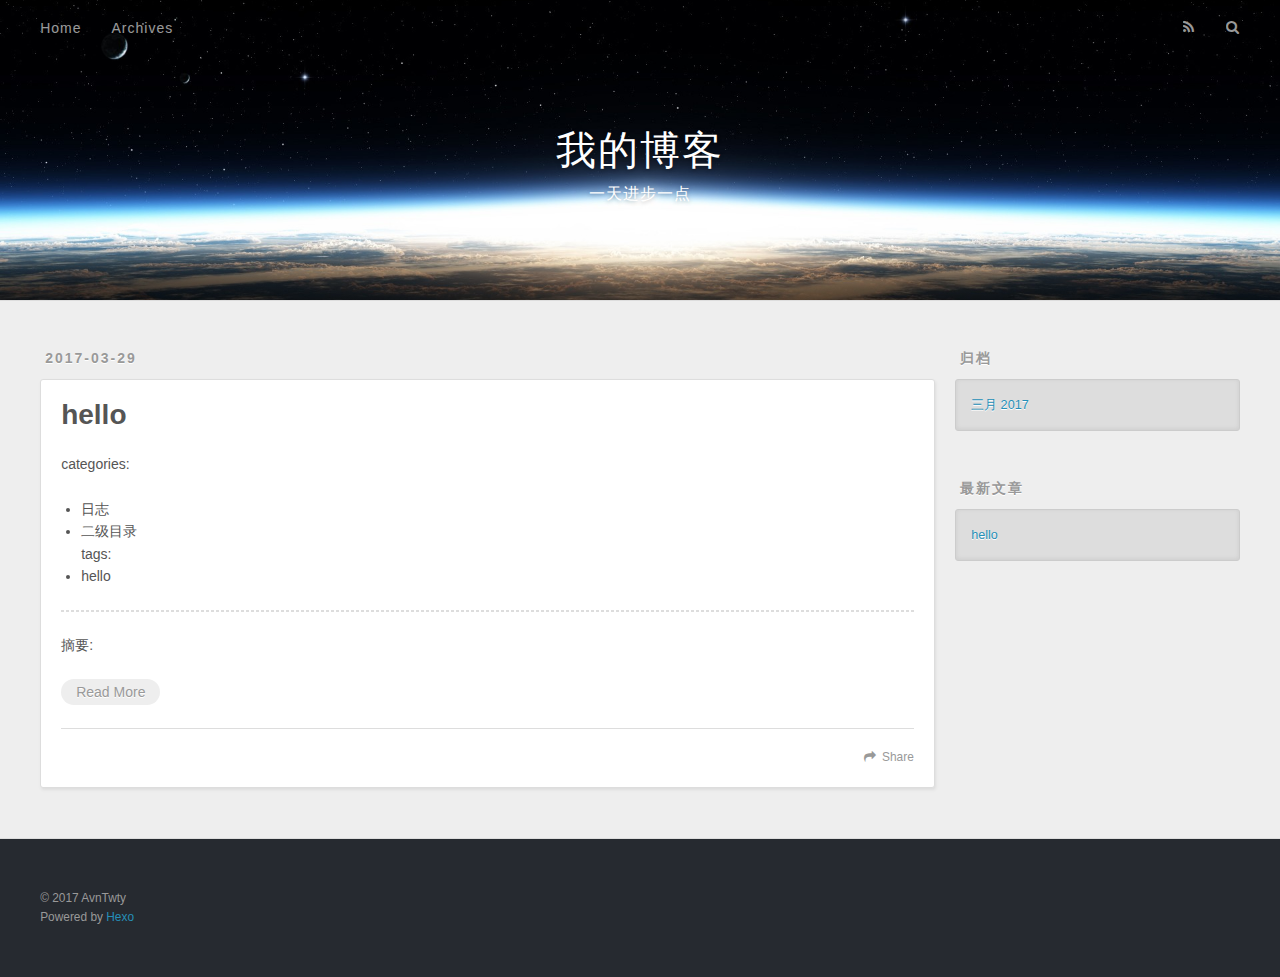
==== index.html @ 722ada54 "Site updated: 2017-03-29 21:44:03" ====
<!DOCTYPE html>
<html>
<head>
  <meta charset="utf-8">
  
  <title>我的博客</title>
  <meta name="viewport" content="width=device-width, initial-scale=1, maximum-scale=1">
  <meta name="description" content="记录生活点滴">
<meta property="og:type" content="website">
<meta property="og:title" content="我的博客">
<meta property="og:url" content="http://AvnTwty.github.io/index.html">
<meta property="og:site_name" content="我的博客">
<meta property="og:description" content="记录生活点滴">
<meta name="twitter:card" content="summary">
<meta name="twitter:title" content="我的博客">
<meta name="twitter:description" content="记录生活点滴">
  
    <link rel="alternate" href="/atom.xml" title="我的博客" type="application/atom+xml">
  
  
    <link rel="icon" href="/favicon.png">
  
  
    <link href="//fonts.googleapis.com/css?family=Source+Code+Pro" rel="stylesheet" type="text/css">
  
  <link rel="stylesheet" href="/css/style.css">
  

</head>

<body>
  <div id="container">
    <div id="wrap">
      <header id="header">
  <div id="banner"></div>
  <div id="header-outer" class="outer">
    <div id="header-title" class="inner">
      <h1 id="logo-wrap">
        <a href="/" id="logo">我的博客</a>
      </h1>
      
        <h2 id="subtitle-wrap">
          <a href="/" id="subtitle">一天进步一点</a>
        </h2>
      
    </div>
    <div id="header-inner" class="inner">
      <nav id="main-nav">
        <a id="main-nav-toggle" class="nav-icon"></a>
        
          <a class="main-nav-link" href="/">Home</a>
        
          <a class="main-nav-link" href="/archives">Archives</a>
        
      </nav>
      <nav id="sub-nav">
        
          <a id="nav-rss-link" class="nav-icon" href="/atom.xml" title="RSS Feed"></a>
        
        <a id="nav-search-btn" class="nav-icon" title="搜索"></a>
      </nav>
      <div id="search-form-wrap">
        <form action="//google.com/search" method="get" accept-charset="UTF-8" class="search-form"><input type="search" name="q" results="0" class="search-form-input" placeholder="Search"><button type="submit" class="search-form-submit">&#xF002;</button><input type="hidden" name="sitesearch" value="http://AvnTwty.github.io"></form>
      </div>
    </div>
  </div>
</header>
      <div class="outer">
        <section id="main">
  
    <article id="post-hello" class="article article-type-post" itemscope itemprop="blogPost">
  <div class="article-meta">
    <a href="/2017/03/29/hello/" class="article-date">
  <time datetime="2017-03-29T13:32:22.000Z" itemprop="datePublished">2017-03-29</time>
</a>
    
  </div>
  <div class="article-inner">
    
    
      <header class="article-header">
        
  
    <h1 itemprop="name">
      <a class="article-title" href="/2017/03/29/hello/">hello</a>
    </h1>
  

      </header>
    
    <div class="article-entry" itemprop="articleBody">
      
        <p>categories:</p>
<ul>
<li>日志</li>
<li>二级目录<br>tags:</li>
<li>hello</li>
</ul>
<hr>
<p>摘要:<br>
        
          <p class="article-more-link">
            <a href="/2017/03/29/hello/#more">Read More</a>
          </p>
        
      
    </div>
    <footer class="article-footer">
      <a data-url="http://AvnTwty.github.io/2017/03/29/hello/" data-id="cj0v0rqaq00016kv6edm32sav" class="article-share-link">Share</a>
      
      
    </footer>
  </div>
  
</article>


  

</section>
        
          <aside id="sidebar">
  
    

  
    

  
    
  
    
  <div class="widget-wrap">
    <h3 class="widget-title">归档</h3>
    <div class="widget">
      <ul class="archive-list"><li class="archive-list-item"><a class="archive-list-link" href="/archives/2017/03/">三月 2017</a></li></ul>
    </div>
  </div>


  
    
  <div class="widget-wrap">
    <h3 class="widget-title">最新文章</h3>
    <div class="widget">
      <ul>
        
          <li>
            <a href="/2017/03/29/hello/">hello</a>
          </li>
        
      </ul>
    </div>
  </div>

  
</aside>
        
      </div>
      <footer id="footer">
  
  <div class="outer">
    <div id="footer-info" class="inner">
      &copy; 2017 AvnTwty<br>
      Powered by <a href="http://hexo.io/" target="_blank">Hexo</a>
    </div>
  </div>
</footer>
    </div>
    <nav id="mobile-nav">
  
    <a href="/" class="mobile-nav-link">Home</a>
  
    <a href="/archives" class="mobile-nav-link">Archives</a>
  
</nav>
    

<script src="//ajax.googleapis.com/ajax/libs/jquery/2.0.3/jquery.min.js"></script>


  <link rel="stylesheet" href="/fancybox/jquery.fancybox.css">
  <script src="/fancybox/jquery.fancybox.pack.js"></script>


<script src="/js/script.js"></script>

  </div>
</body>
</html>
---- css/style.css ----
body {
  width: 100%;
}
body:before,
body:after {
  content: "";
  display: table;
}
body:after {
  clear: both;
}
html,
body,
div,
span,
applet,
object,
iframe,
h1,
h2,
h3,
h4,
h5,
h6,
p,
blockquote,
pre,
a,
abbr,
acronym,
address,
big,
cite,
code,
del,
dfn,
em,
img,
ins,
kbd,
q,
s,
samp,
small,
strike,
strong,
sub,
sup,
tt,
var,
dl,
dt,
dd,
ol,
ul,
li,
fieldset,
form,
label,
legend,
table,
caption,
tbody,
tfoot,
thead,
tr,
th,
td {
  margin: 0;
  padding: 0;
  border: 0;
  outline: 0;
  font-weight: inherit;
  font-style: inherit;
  font-family: inherit;
  font-size: 100%;
  vertical-align: baseline;
}
body {
  line-height: 1;
  color: #000;
  background: #fff;
}
ol,
ul {
  list-style: none;
}
table {
  border-collapse: separate;
  border-spacing: 0;
  vertical-align: middle;
}
caption,
th,
td {
  text-align: left;
  font-weight: normal;
  vertical-align: middle;
}
a img {
  border: none;
}
input,
button {
  margin: 0;
  padding: 0;
}
input::-moz-focus-inner,
button::-moz-focus-inner {
  border: 0;
  padding: 0;
}
@font-face {
  font-family: FontAwesome;
  font-style: normal;
  font-weight: normal;
  src: url("fonts/fontawesome-webfont.eot?v=#4.0.3");
  src: url("fonts/fontawesome-webfont.eot?#iefix&v=#4.0.3") format("embedded-opentype"), url("fonts/fontawesome-webfont.woff?v=#4.0.3") format("woff"), url("fonts/fontawesome-webfont.ttf?v=#4.0.3") format("truetype"), url("fonts/fontawesome-webfont.svg#fontawesomeregular?v=#4.0.3") format("svg");
}
html,
body,
#container {
  height: 100%;
}
body {
  background: #eee;
  font: 14px "Helvetica Neue", Helvetica, Arial, sans-serif;
  -webkit-text-size-adjust: 100%;
}
.outer {
  max-width: 1220px;
  margin: 0 auto;
  padding: 0 20px;
}
.outer:before,
.outer:after {
  content: "";
  display: table;
}
.outer:after {
  clear: both;
}
.inner {
  display: inline;
  float: left;
  width: 98.33333333333333%;
  margin: 0 0.833333333333333%;
}
.left,
.alignleft {
  float: left;
}
.right,
.alignright {
  float: right;
}
.clear {
  clear: both;
}
#container {
  position: relative;
}
.mobile-nav-on {
  overflow: hidden;
}
#wrap {
  height: 100%;
  width: 100%;
  position: absolute;
  top: 0;
  left: 0;
  -webkit-transition: 0.2s ease-out;
  -moz-transition: 0.2s ease-out;
  -ms-transition: 0.2s ease-out;
  transition: 0.2s ease-out;
  z-index: 1;
  background: #eee;
}
.mobile-nav-on #wrap {
  left: 280px;
}
@media screen and (min-width: 768px) {
  #main {
    display: inline;
    float: left;
    width: 73.33333333333333%;
    margin: 0 0.833333333333333%;
  }
}
.article-date,
.article-category-link,
.archive-year,
.widget-title {
  text-decoration: none;
  text-transform: uppercase;
  letter-spacing: 2px;
  color: #999;
  margin-bottom: 1em;
  margin-left: 5px;
  line-height: 1em;
  text-shadow: 0 1px #fff;
  font-weight: bold;
}
.article-inner,
.archive-article-inner {
  background: #fff;
  -webkit-box-shadow: 1px 2px 3px #ddd;
  box-shadow: 1px 2px 3px #ddd;
  border: 1px solid #ddd;
  border-radius: 3px;
}
.article-entry h1,
.widget h1 {
  font-size: 2em;
}
.article-entry h2,
.widget h2 {
  font-size: 1.5em;
}
.article-entry h3,
.widget h3 {
  font-size: 1.3em;
}
.article-entry h4,
.widget h4 {
  font-size: 1.2em;
}
.article-entry h5,
.widget h5 {
  font-size: 1em;
}
.article-entry h6,
.widget h6 {
  font-size: 1em;
  color: #999;
}
.article-entry hr,
.widget hr {
  border: 1px dashed #ddd;
}
.article-entry strong,
.widget strong {
  font-weight: bold;
}
.article-entry em,
.widget em,
.article-entry cite,
.widget cite {
  font-style: italic;
}
.article-entry sup,
.widget sup,
.article-entry sub,
.widget sub {
  font-size: 0.75em;
  line-height: 0;
  position: relative;
  vertical-align: baseline;
}
.article-entry sup,
.widget sup {
  top: -0.5em;
}
.article-entry sub,
.widget sub {
  bottom: -0.2em;
}
.article-entry small,
.widget small {
  font-size: 0.85em;
}
.article-entry acronym,
.widget acronym,
.article-entry abbr,
.widget abbr {
  border-bottom: 1px dotted;
}
.article-entry ul,
.widget ul,
.article-entry ol,
.widget ol,
.article-entry dl,
.widget dl {
  margin: 0 20px;
  line-height: 1.6em;
}
.article-entry ul ul,
.widget ul ul,
.article-entry ol ul,
.widget ol ul,
.article-entry ul ol,
.widget ul ol,
.article-entry ol ol,
.widget ol ol {
  margin-top: 0;
  margin-bottom: 0;
}
.article-entry ul,
.widget ul {
  list-style: disc;
}
.article-entry ol,
.widget ol {
  list-style: decimal;
}
.article-entry dt,
.widget dt {
  font-weight: bold;
}
#header {
  height: 300px;
  position: relative;
  border-bottom: 1px solid #ddd;
}
#header:before,
#header:after {
  content: "";
  position: absolute;
  left: 0;
  right: 0;
  height: 40px;
}
#header:before {
  top: 0;
  background: -webkit-linear-gradient(rgba(0,0,0,0.2), transparent);
  background: -moz-linear-gradient(rgba(0,0,0,0.2), transparent);
  background: -ms-linear-gradient(rgba(0,0,0,0.2), transparent);
  background: linear-gradient(rgba(0,0,0,0.2), transparent);
}
#header:after {
  bottom: 0;
  background: -webkit-linear-gradient(transparent, rgba(0,0,0,0.2));
  background: -moz-linear-gradient(transparent, rgba(0,0,0,0.2));
  background: -ms-linear-gradient(transparent, rgba(0,0,0,0.2));
  background: linear-gradient(transparent, rgba(0,0,0,0.2));
}
#header-outer {
  height: 100%;
  position: relative;
}
#header-inner {
  position: relative;
  overflow: hidden;
}
#banner {
  position: absolute;
  top: 0;
  left: 0;
  width: 100%;
  height: 100%;
  background: url("images/banner.jpg") center #000;
  -webkit-background-size: cover;
  -moz-background-size: cover;
  background-size: cover;
  z-index: -1;
}
#header-title {
  text-align: center;
  height: 40px;
  position: absolute;
  top: 50%;
  left: 0;
  margin-top: -20px;
}
#logo,
#subtitle {
  text-decoration: none;
  color: #fff;
  font-weight: 300;
  text-shadow: 0 1px 4px rgba(0,0,0,0.3);
}
#logo {
  font-size: 40px;
  line-height: 40px;
  letter-spacing: 2px;
}
#subtitle {
  font-size: 16px;
  line-height: 16px;
  letter-spacing: 1px;
}
#subtitle-wrap {
  margin-top: 16px;
}
#main-nav {
  float: left;
  margin-left: -15px;
}
.nav-icon,
.main-nav-link {
  float: left;
  color: #fff;
  opacity: 0.6;
  text-decoration: none;
  text-shadow: 0 1px rgba(0,0,0,0.2);
  -webkit-transition: opacity 0.2s;
  -moz-transition: opacity 0.2s;
  -ms-transition: opacity 0.2s;
  transition: opacity 0.2s;
  display: block;
  padding: 20px 15px;
}
.nav-icon:hover,
.main-nav-link:hover {
  opacity: 1;
}
.nav-icon {
  font-family: FontAwesome;
  text-align: center;
  font-size: 14px;
  width: 14px;
  height: 14px;
  padding: 20px 15px;
  position: relative;
  cursor: pointer;
}
.main-nav-link {
  font-weight: 300;
  letter-spacing: 1px;
}
@media screen and (max-width: 479px) {
  .main-nav-link {
    display: none;
  }
}
#main-nav-toggle {
  display: none;
}
#main-nav-toggle:before {
  content: "\f0c9";
}
@media screen and (max-width: 479px) {
  #main-nav-toggle {
    display: block;
  }
}
#sub-nav {
  float: right;
  margin-right: -15px;
}
#nav-rss-link:before {
  content: "\f09e";
}
#nav-search-btn:before {
  content: "\f002";
}
#search-form-wrap {
  position: absolute;
  top: 15px;
  width: 150px;
  height: 30px;
  right: -150px;
  opacity: 0;
  -webkit-transition: 0.2s ease-out;
  -moz-transition: 0.2s ease-out;
  -ms-transition: 0.2s ease-out;
  transition: 0.2s ease-out;
}
#search-form-wrap.on {
  opacity: 1;
  right: 0;
}
@media screen and (max-width: 479px) {
  #search-form-wrap {
    width: 100%;
    right: -100%;
  }
}
.search-form {
  position: absolute;
  top: 0;
  left: 0;
  right: 0;
  background: #fff;
  padding: 5px 15px;
  border-radius: 15px;
  -webkit-box-shadow: 0 0 10px rgba(0,0,0,0.3);
  box-shadow: 0 0 10px rgba(0,0,0,0.3);
}
.search-form-input {
  border: none;
  background: none;
  color: #555;
  width: 100%;
  font: 13px "Helvetica Neue", Helvetica, Arial, sans-serif;
  outline: none;
}
.search-form-input::-webkit-search-results-decoration,
.search-form-input::-webkit-search-cancel-button {
  -webkit-appearance: none;
}
.search-form-submit {
  position: absolute;
  top: 50%;
  right: 10px;
  margin-top: -7px;
  font: 13px FontAwesome;
  border: none;
  background: none;
  color: #bbb;
  cursor: pointer;
}
.search-form-submit:hover,
.search-form-submit:focus {
  color: #777;
}
.article {
  margin: 50px 0;
}
.article-inner {
  overflow: hidden;
}
.article-meta:before,
.article-meta:after {
  content: "";
  display: table;
}
.article-meta:after {
  clear: both;
}
.article-date {
  float: left;
}
.article-category {
  float: left;
  line-height: 1em;
  color: #ccc;
  text-shadow: 0 1px #fff;
  margin-left: 8px;
}
.article-category:before {
  content: "\2022";
}
.article-category-link {
  margin: 0 12px 1em;
}
.article-header {
  padding: 20px 20px 0;
}
.article-title {
  text-decoration: none;
  font-size: 2em;
  font-weight: bold;
  color: #555;
  line-height: 1.1em;
  -webkit-transition: color 0.2s;
  -moz-transition: color 0.2s;
  -ms-transition: color 0.2s;
  transition: color 0.2s;
}
a.article-title:hover {
  color: #258fb8;
}
.article-entry {
  color: #555;
  padding: 0 20px;
}
.article-entry:before,
.article-entry:after {
  content: "";
  display: table;
}
.article-entry:after {
  clear: both;
}
.article-entry p,
.article-entry table {
  line-height: 1.6em;
  margin: 1.6em 0;
}
.article-entry h1,
.article-entry h2,
.article-entry h3,
.article-entry h4,
.article-entry h5,
.article-entry h6 {
  font-weight: bold;
}
.article-entry h1,
.article-entry h2,
.article-entry h3,
.article-entry h4,
.article-entry h5,
.article-entry h6 {
  line-height: 1.1em;
  margin: 1.1em 0;
}
.article-entry a {
  color: #258fb8;
  text-decoration: none;
}
.article-entry a:hover {
  text-decoration: underline;
}
.article-entry ul,
.article-entry ol,
.article-entry dl {
  margin-top: 1.6em;
  margin-bottom: 1.6em;
}
.article-entry img,
.article-entry video {
  max-width: 100%;
  height: auto;
  display: block;
  margin: auto;
}
.article-entry iframe {
  border: none;
}
.article-entry table {
  width: 100%;
  border-collapse: collapse;
  border-spacing: 0;
}
.article-entry th {
  font-weight: bold;
  border-bottom: 3px solid #ddd;
  padding-bottom: 0.5em;
}
.article-entry td {
  border-bottom: 1px solid #ddd;
  padding: 10px 0;
}
.article-entry blockquote {
  font-family: Georgia, "Times New Roman", serif;
  font-size: 1.4em;
  margin: 1.6em 20px;
  text-align: center;
}
.article-entry blockquote footer {
  font-size: 14px;
  margin: 1.6em 0;
  font-family: "Helvetica Neue", Helvetica, Arial, sans-serif;
}
.article-entry blockquote footer cite:before {
  content: "—";
  padding: 0 0.5em;
}
.article-entry .pullquote {
  text-align: left;
  width: 45%;
  margin: 0;
}
.article-entry .pullquote.left {
  margin-left: 0.5em;
  margin-right: 1em;
}
.article-entry .pullquote.right {
  margin-right: 0.5em;
  margin-left: 1em;
}
.article-entry .caption {
  color: #999;
  display: block;
  font-size: 0.9em;
  margin-top: 0.5em;
  position: relative;
  text-align: center;
}
.article-entry .video-container {
  position: relative;
  padding-top: 56.25%;
  height: 0;
  overflow: hidden;
}
.article-entry .video-container iframe,
.article-entry .video-container object,
.article-entry .video-container embed {
  position: absolute;
  top: 0;
  left: 0;
  width: 100%;
  height: 100%;
  margin-top: 0;
}
.article-more-link a {
  display: inline-block;
  line-height: 1em;
  padding: 6px 15px;
  border-radius: 15px;
  background: #eee;
  color: #999;
  text-shadow: 0 1px #fff;
  text-decoration: none;
}
.article-more-link a:hover {
  background: #258fb8;
  color: #fff;
  text-decoration: none;
  text-shadow: 0 1px #1e7293;
}
.article-footer {
  font-size: 0.85em;
  line-height: 1.6em;
  border-top: 1px solid #ddd;
  padding-top: 1.6em;
  margin: 0 20px 20px;
}
.article-footer:before,
.article-footer:after {
  content: "";
  display: table;
}
.article-footer:after {
  clear: both;
}
.article-footer a {
  color: #999;
  text-decoration: none;
}
.article-footer a:hover {
  color: #555;
}
.article-tag-list-item {
  float: left;
  margin-right: 10px;
}
.article-tag-list-link:before {
  content: "#";
}
.article-comment-link {
  float: right;
}
.article-comment-link:before {
  content: "\f075";
  font-family: FontAwesome;
  padding-right: 8px;
}
.article-share-link {
  cursor: pointer;
  float: right;
  margin-left: 20px;
}
.article-share-link:before {
  content: "\f064";
  font-family: FontAwesome;
  padding-right: 6px;
}
#article-nav {
  position: relative;
}
#article-nav:before,
#article-nav:after {
  content: "";
  display: table;
}
#article-nav:after {
  clear: both;
}
@media screen and (min-width: 768px) {
  #article-nav {
    margin: 50px 0;
  }
  #article-nav:before {
    width: 8px;
    height: 8px;
    position: absolute;
    top: 50%;
    left: 50%;
    margin-top: -4px;
    margin-left: -4px;
    content: "";
    border-radius: 50%;
    background: #ddd;
    -webkit-box-shadow: 0 1px 2px #fff;
    box-shadow: 0 1px 2px #fff;
  }
}
.article-nav-link-wrap {
  text-decoration: none;
  text-shadow: 0 1px #fff;
  color: #999;
  -webkit-box-sizing: border-box;
  -moz-box-sizing: border-box;
  box-sizing: border-box;
  margin-top: 50px;
  text-align: center;
  display: block;
}
.article-nav-link-wrap:hover {
  color: #555;
}
@media screen and (min-width: 768px) {
  .article-nav-link-wrap {
    width: 50%;
    margin-top: 0;
  }
}
@media screen and (min-width: 768px) {
  #article-nav-newer {
    float: left;
    text-align: right;
    padding-right: 20px;
  }
}
@media screen and (min-width: 768px) {
  #article-nav-older {
    float: right;
    text-align: left;
    padding-left: 20px;
  }
}
.article-nav-caption {
  text-transform: uppercase;
  letter-spacing: 2px;
  color: #ddd;
  line-height: 1em;
  font-weight: bold;
}
#article-nav-newer .article-nav-caption {
  margin-right: -2px;
}
.article-nav-title {
  font-size: 0.85em;
  line-height: 1.6em;
  margin-top: 0.5em;
}
.article-share-box {
  position: absolute;
  display: none;
  background: #fff;
  -webkit-box-shadow: 1px 2px 10px rgba(0,0,0,0.2);
  box-shadow: 1px 2px 10px rgba(0,0,0,0.2);
  border-radius: 3px;
  margin-left: -145px;
  overflow: hidden;
  z-index: 1;
}
.article-share-box.on {
  display: block;
}
.article-share-input {
  width: 100%;
  background: none;
  -webkit-box-sizing: border-box;
  -moz-box-sizing: border-box;
  box-sizing: border-box;
  font: 14px "Helvetica Neue", Helvetica, Arial, sans-serif;
  padding: 0 15px;
  color: #555;
  outline: none;
  border: 1px solid #ddd;
  border-radius: 3px 3px 0 0;
  height: 36px;
  line-height: 36px;
}
.article-share-links {
  background: #eee;
}
.article-share-links:before,
.article-share-links:after {
  content: "";
  display: table;
}
.article-share-links:after {
  clear: both;
}
.article-share-twitter,
.article-share-facebook,
.article-share-pinterest,
.article-share-google {
  width: 50px;
  height: 36px;
  display: block;
  float: left;
  position: relative;
  color: #999;
  text-shadow: 0 1px #fff;
}
.article-share-twitter:before,
.article-share-facebook:before,
.article-share-pinterest:before,
.article-share-google:before {
  font-size: 20px;
  font-family: FontAwesome;
  width: 20px;
  height: 20px;
  position: absolute;
  top: 50%;
  left: 50%;
  margin-top: -10px;
  margin-left: -10px;
  text-align: center;
}
.article-share-twitter:hover,
.article-share-facebook:hover,
.article-share-pinterest:hover,
.article-share-google:hover {
  color: #fff;
}
.article-share-twitter:before {
  content: "\f099";
}
.article-share-twitter:hover {
  background: #00aced;
  text-shadow: 0 1px #008abe;
}
.article-share-facebook:before {
  content: "\f09a";
}
.article-share-facebook:hover {
  background: #3b5998;
  text-shadow: 0 1px #2f477a;
}
.article-share-pinterest:before {
  content: "\f0d2";
}
.article-share-pinterest:hover {
  background: #cb2027;
  text-shadow: 0 1px #a21a1f;
}
.article-share-google:before {
  content: "\f0d5";
}
.article-share-google:hover {
  background: #dd4b39;
  text-shadow: 0 1px #be3221;
}
.article-gallery {
  background: #000;
  position: relative;
}
.article-gallery-photos {
  position: relative;
  overflow: hidden;
}
.article-gallery-img {
  display: none;
  max-width: 100%;
}
.article-gallery-img:first-child {
  display: block;
}
.article-gallery-img.loaded {
  position: absolute;
  display: block;
}
.article-gallery-img img {
  display: block;
  max-width: 100%;
  margin: 0 auto;
}
#comments {
  background: #fff;
  -webkit-box-shadow: 1px 2px 3px #ddd;
  box-shadow: 1px 2px 3px #ddd;
  padding: 20px;
  border: 1px solid #ddd;
  border-radius: 3px;
  margin: 50px 0;
}
#comments a {
  color: #258fb8;
}
.archives-wrap {
  margin: 50px 0;
}
.archives:before,
.archives:after {
  content: "";
  display: table;
}
.archives:after {
  clear: both;
}
.archive-year-wrap {
  margin-bottom: 1em;
}
.archives {
  -webkit-column-gap: 10px;
  -moz-column-gap: 10px;
  column-gap: 10px;
}
@media screen and (min-width: 480px) and (max-width: 767px) {
  .archives {
    -webkit-column-count: 2;
    -moz-column-count: 2;
    column-count: 2;
  }
}
@media screen and (min-width: 768px) {
  .archives {
    -webkit-column-count: 3;
    -moz-column-count: 3;
    column-count: 3;
  }
}
.archive-article {
  -webkit-column-break-inside: avoid;
  page-break-inside: avoid;
  overflow: hidden;
  break-inside: avoid-column;
}
.archive-article-inner {
  padding: 10px;
  margin-bottom: 15px;
}
.archive-article-title {
  text-decoration: none;
  font-weight: bold;
  color: #555;
  -webkit-transition: color 0.2s;
  -moz-transition: color 0.2s;
  -ms-transition: color 0.2s;
  transition: color 0.2s;
  line-height: 1.6em;
}
.archive-article-title:hover {
  color: #258fb8;
}
.archive-article-footer {
  margin-top: 1em;
}
.archive-article-date {
  color: #999;
  text-decoration: none;
  font-size: 0.85em;
  line-height: 1em;
  margin-bottom: 0.5em;
  display: block;
}
#page-nav {
  margin: 50px auto;
  background: #fff;
  -webkit-box-shadow: 1px 2px 3px #ddd;
  box-shadow: 1px 2px 3px #ddd;
  border: 1px solid #ddd;
  border-radius: 3px;
  text-align: center;
  color: #999;
  overflow: hidden;
}
#page-nav:before,
#page-nav:after {
  content: "";
  display: table;
}
#page-nav:after {
  clear: both;
}
#page-nav a,
#page-nav span {
  padding: 10px 20px;
  line-height: 1;
  height: 2ex;
}
#page-nav a {
  color: #999;
  text-decoration: none;
}
#page-nav a:hover {
  background: #999;
  color: #fff;
}
#page-nav .prev {
  float: left;
}
#page-nav .next {
  float: right;
}
#page-nav .page-number {
  display: inline-block;
}
@media screen and (max-width: 479px) {
  #page-nav .page-number {
    display: none;
  }
}
#page-nav .current {
  color: #555;
  font-weight: bold;
}
#page-nav .space {
  color: #ddd;
}
#footer {
  background: #262a30;
  padding: 50px 0;
  border-top: 1px solid #ddd;
  color: #999;
}
#footer a {
  color: #258fb8;
  text-decoration: none;
}
#footer a:hover {
  text-decoration: underline;
}
#footer-info {
  line-height: 1.6em;
  font-size: 0.85em;
}
.article-entry pre,
.article-entry .highlight {
  background: #2d2d2d;
  margin: 0 -20px;
  padding: 15px 20px;
  border-style: solid;
  border-color: #ddd;
  border-width: 1px 0;
  overflow: auto;
  color: #ccc;
  line-height: 22.400000000000002px;
}
.article-entry .highlight .gutter pre,
.article-entry .gist .gist-file .gist-data .line-numbers {
  color: #666;
  font-size: 0.85em;
}
.article-entry pre,
.article-entry code {
  font-family: "Source Code Pro", Consolas, Monaco, Menlo, Consolas, monospace;
}
.article-entry code {
  background: #eee;
  text-shadow: 0 1px #fff;
  padding: 0 0.3em;
}
.article-entry pre code {
  background: none;
  text-shadow: none;
  padding: 0;
}
.article-entry .highlight pre {
  border: none;
  margin: 0;
  padding: 0;
}
.article-entry .highlight table {
  margin: 0;
  width: auto;
}
.article-entry .highlight td {
  border: none;
  padding: 0;
}
.article-entry .highlight figcaption {
  font-size: 0.85em;
  color: #999;
  line-height: 1em;
  margin-bottom: 1em;
}
.article-entry .highlight figcaption:before,
.article-entry .highlight figcaption:after {
  content: "";
  display: table;
}
.article-entry .highlight figcaption:after {
  clear: both;
}
.article-entry .highlight figcaption a {
  float: right;
}
.article-entry .highlight .gutter pre {
  text-align: right;
  padding-right: 20px;
}
.article-entry .highlight .line {
  height: 22.400000000000002px;
}
.article-entry .highlight .line.marked {
  background: #515151;
}
.article-entry .gist {
  margin: 0 -20px;
  border-style: solid;
  border-color: #ddd;
  border-width: 1px 0;
  background: #2d2d2d;
  padding: 15px 20px 15px 0;
}
.article-entry .gist .gist-file {
  border: none;
  font-family: "Source Code Pro", Consolas, Monaco, Menlo, Consolas, monospace;
  margin: 0;
}
.article-entry .gist .gist-file .gist-data {
  background: none;
  border: none;
}
.article-entry .gist .gist-file .gist-data .line-numbers {
  background: none;
  border: none;
  padding: 0 20px 0 0;
}
.article-entry .gist .gist-file .gist-data .line-data {
  padding: 0 !important;
}
.article-entry .gist .gist-file .highlight {
  margin: 0;
  padding: 0;
  border: none;
}
.article-entry .gist .gist-file .gist-meta {
  background: #2d2d2d;
  color: #999;
  font: 0.85em "Helvetica Neue", Helvetica, Arial, sans-serif;
  text-shadow: 0 0;
  padding: 0;
  margin-top: 1em;
  margin-left: 20px;
}
.article-entry .gist .gist-file .gist-meta a {
  color: #258fb8;
  font-weight: normal;
}
.article-entry .gist .gist-file .gist-meta a:hover {
  text-decoration: underline;
}
pre .comment,
pre .title {
  color: #999;
}
pre .variable,
pre .attribute,
pre .tag,
pre .regexp,
pre .ruby .constant,
pre .xml .tag .title,
pre .xml .pi,
pre .xml .doctype,
pre .html .doctype,
pre .css .id,
pre .css .class,
pre .css .pseudo {
  color: #f2777a;
}
pre .number,
pre .preprocessor,
pre .built_in,
pre .literal,
pre .params,
pre .constant {
  color: #f99157;
}
pre .class,
pre .ruby .class .title,
pre .css .rules .attribute {
  color: #9c9;
}
pre .string,
pre .value,
pre .inheritance,
pre .header,
pre .ruby .symbol,
pre .xml .cdata {
  color: #9c9;
}
pre .css .hexcolor {
  color: #6cc;
}
pre .function,
pre .python .decorator,
pre .python .title,
pre .ruby .function .title,
pre .ruby .title .keyword,
pre .perl .sub,
pre .javascript .title,
pre .coffeescript .title {
  color: #69c;
}
pre .keyword,
pre .javascript .function {
  color: #c9c;
}
@media screen and (max-width: 479px) {
  #mobile-nav {
    position: absolute;
    top: 0;
    left: 0;
    width: 280px;
    height: 100%;
    background: #191919;
    border-right: 1px solid #fff;
  }
}
@media screen and (max-width: 479px) {
  .mobile-nav-link {
    display: block;
    color: #999;
    text-decoration: none;
    padding: 15px 20px;
    font-weight: bold;
  }
  .mobile-nav-link:hover {
    color: #fff;
  }
}
@media screen and (min-width: 768px) {
  #sidebar {
    display: inline;
    float: left;
    width: 23.333333333333332%;
    margin: 0 0.833333333333333%;
  }
}
.widget-wrap {
  margin: 50px 0;
}
.widget {
  color: #777;
  text-shadow: 0 1px #fff;
  background: #ddd;
  -webkit-box-shadow: 0 -1px 4px #ccc inset;
  box-shadow: 0 -1px 4px #ccc inset;
  border: 1px solid #ccc;
  padding: 15px;
  border-radius: 3px;
}
.widget a {
  color: #258fb8;
  text-decoration: none;
}
.widget a:hover {
  text-decoration: underline;
}
.widget ul ul,
.widget ol ul,
.widget dl ul,
.widget ul ol,
.widget ol ol,
.widget dl ol,
.widget ul dl,
.widget ol dl,
.widget dl dl {
  margin-left: 15px;
  list-style: disc;
}
.widget {
  line-height: 1.6em;
  word-wrap: break-word;
  font-size: 0.9em;
}
.widget ul,
.widget ol {
  list-style: none;
  margin: 0;
}
.widget ul ul,
.widget ol ul,
.widget ul ol,
.widget ol ol {
  margin: 0 20px;
}
.widget ul ul,
.widget ol ul {
  list-style: disc;
}
.widget ul ol,
.widget ol ol {
  list-style: decimal;
}
.category-list-count,
.tag-list-count,
.archive-list-count {
  padding-left: 5px;
  color: #999;
  font-size: 0.85em;
}
.category-list-count:before,
.tag-list-count:before,
.archive-list-count:before {
  content: "(";
}
.category-list-count:after,
.tag-list-count:after,
.archive-list-count:after {
  content: ")";
}
.tagcloud a {
  margin-right: 5px;
  display: inline-block;
}
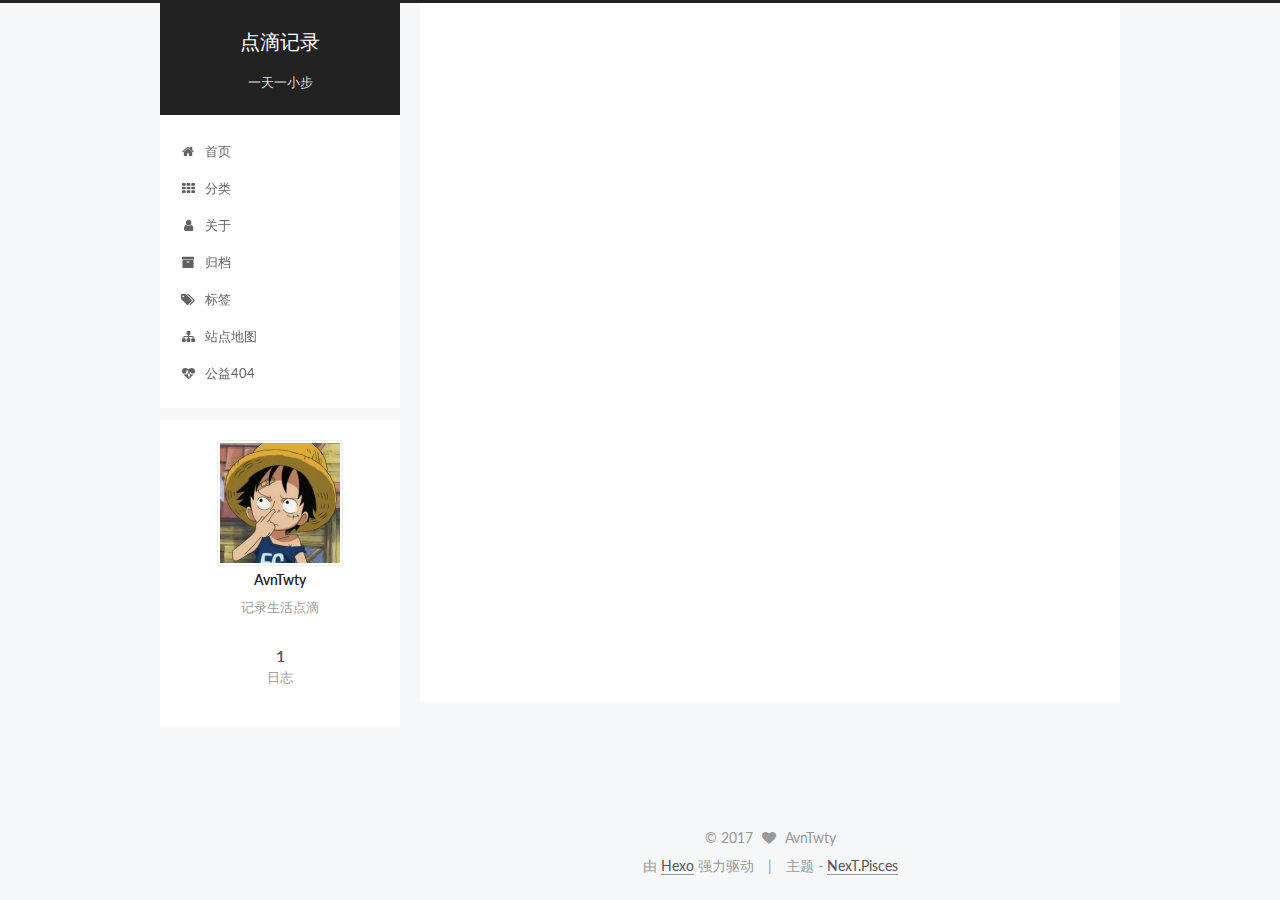
==== commit a91cf1c8: "Site updated: 2017-03-30 01:25:24" ====
--- a/index.html
+++ b/index.html
@@ -1,96 +1,393 @@
-<!DOCTYPE html>
-<html>
+<!doctype html>
+
+
+
+  
+
+
+<html class="theme-next pisces use-motion" lang="zh-Hans">
 <head>
-  <meta charset="utf-8">
-  
-  <title>我的博客</title>
-  <meta name="viewport" content="width=device-width, initial-scale=1, maximum-scale=1">
-  <meta name="description" content="记录生活点滴">
+  <meta charset="UTF-8"/>
+<meta http-equiv="X-UA-Compatible" content="IE=edge" />
+<meta name="viewport" content="width=device-width, initial-scale=1, maximum-scale=1"/>
+
+
+
+<meta http-equiv="Cache-Control" content="no-transform" />
+<meta http-equiv="Cache-Control" content="no-siteapp" />
+
+
+
+
+
+
+
+
+
+
+
+
+
+
+
+  
+  
+  <link href="/lib/fancybox/source/jquery.fancybox.css?v=2.1.5" rel="stylesheet" type="text/css" />
+
+
+
+
+  
+  
+  
+  
+
+  
+    
+    
+  
+
+  
+
+  
+
+  
+
+  
+
+  
+    
+    
+    <link href="//fonts.googleapis.com/css?family=Lato:300,300italic,400,400italic,700,700italic&subset=latin,latin-ext" rel="stylesheet" type="text/css">
+  
+
+
+
+
+
+
+<link href="/lib/font-awesome/css/font-awesome.min.css?v=4.6.2" rel="stylesheet" type="text/css" />
+
+<link href="/css/main.css?v=5.1.0" rel="stylesheet" type="text/css" />
+
+
+  <meta name="keywords" content="Hexo, NexT" />
+
+
+
+
+
+
+
+
+  <link rel="shortcut icon" type="image/x-icon" href="/favicon.ico?v=5.1.0" />
+
+
+
+
+
+
+<meta name="description" content="记录生活点滴">
 <meta property="og:type" content="website">
-<meta property="og:title" content="我的博客">
+<meta property="og:title" content="点滴记录">
 <meta property="og:url" content="http://AvnTwty.github.io/index.html">
-<meta property="og:site_name" content="我的博客">
+<meta property="og:site_name" content="点滴记录">
 <meta property="og:description" content="记录生活点滴">
 <meta name="twitter:card" content="summary">
-<meta name="twitter:title" content="我的博客">
+<meta name="twitter:title" content="点滴记录">
 <meta name="twitter:description" content="记录生活点滴">
-  
-    <link rel="alternate" href="/atom.xml" title="我的博客" type="application/atom+xml">
-  
-  
-    <link rel="icon" href="/favicon.png">
-  
-  
-    <link href="//fonts.googleapis.com/css?family=Source+Code+Pro" rel="stylesheet" type="text/css">
-  
-  <link rel="stylesheet" href="/css/style.css">
-  
-
+
+
+
+<script type="text/javascript" id="hexo.configurations">
+  var NexT = window.NexT || {};
+  var CONFIG = {
+    root: '/',
+    scheme: 'Pisces',
+    sidebar: {"position":"left","display":"post","offset":12,"offset_float":0,"b2t":false,"scrollpercent":false},
+    fancybox: true,
+    motion: true,
+    duoshuo: {
+      userId: '0',
+      author: '博主'
+    },
+    algolia: {
+      applicationID: '',
+      apiKey: '',
+      indexName: '',
+      hits: {"per_page":10},
+      labels: {"input_placeholder":"Search for Posts","hits_empty":"We didn't find any results for the search: ${query}","hits_stats":"${hits} results found in ${time} ms"}
+    }
+  };
+</script>
+
+
+
+  <link rel="canonical" href="http://AvnTwty.github.io/"/>
+
+
+
+
+
+  <title> 点滴记录 </title>
 </head>
 
-<body>
-  <div id="container">
-    <div id="wrap">
-      <header id="header">
-  <div id="banner"></div>
-  <div id="header-outer" class="outer">
-    <div id="header-title" class="inner">
-      <h1 id="logo-wrap">
-        <a href="/" id="logo">我的博客</a>
-      </h1>
-      
-        <h2 id="subtitle-wrap">
-          <a href="/" id="subtitle">一天进步一点</a>
-        </h2>
-      
+<body itemscope itemtype="http://schema.org/WebPage" lang="zh-Hans">
+
+  
+
+
+
+
+
+  <script type="text/javascript">
+    var _hmt = _hmt || [];
+    (function() {
+      var hm = document.createElement("script");
+      hm.src = "https://hm.baidu.com/hm.js?bc84758e1b6b8f673a06cba379d0562b";
+      var s = document.getElementsByTagName("script")[0];
+      s.parentNode.insertBefore(hm, s);
+    })();
+  </script>
+
+
+
+
+
+
+
+
+
+
+  
+  
+    
+  
+
+  <div class="container sidebar-position-left 
+   page-home 
+ ">
+    <div class="headband"></div>
+
+    <header id="header" class="header" itemscope itemtype="http://schema.org/WPHeader">
+      <div class="header-inner"><div class="site-brand-wrapper">
+  <div class="site-meta ">
+    
+
+    <div class="custom-logo-site-title">
+      <a href="/"  class="brand" rel="start">
+        <span class="logo-line-before"><i></i></span>
+        <span class="site-title">点滴记录</span>
+        <span class="logo-line-after"><i></i></span>
+      </a>
     </div>
-    <div id="header-inner" class="inner">
-      <nav id="main-nav">
-        <a id="main-nav-toggle" class="nav-icon"></a>
-        
-          <a class="main-nav-link" href="/">Home</a>
-        
-          <a class="main-nav-link" href="/archives">Archives</a>
-        
-      </nav>
-      <nav id="sub-nav">
-        
-          <a id="nav-rss-link" class="nav-icon" href="/atom.xml" title="RSS Feed"></a>
-        
-        <a id="nav-search-btn" class="nav-icon" title="搜索"></a>
-      </nav>
-      <div id="search-form-wrap">
-        <form action="//google.com/search" method="get" accept-charset="UTF-8" class="search-form"><input type="search" name="q" results="0" class="search-form-input" placeholder="Search"><button type="submit" class="search-form-submit">&#xF002;</button><input type="hidden" name="sitesearch" value="http://AvnTwty.github.io"></form>
-      </div>
-    </div>
+      
+        <p class="site-subtitle">一天一小步</p>
+      
   </div>
-</header>
-      <div class="outer">
-        <section id="main">
-  
-    <article id="post-hello" class="article article-type-post" itemscope itemprop="blogPost">
-  <div class="article-meta">
-    <a href="/2017/03/29/hello/" class="article-date">
-  <time datetime="2017-03-29T13:32:22.000Z" itemprop="datePublished">2017-03-29</time>
-</a>
-    
+
+  <div class="site-nav-toggle">
+    <button>
+      <span class="btn-bar"></span>
+      <span class="btn-bar"></span>
+      <span class="btn-bar"></span>
+    </button>
   </div>
-  <div class="article-inner">
-    
-    
-      <header class="article-header">
-        
-  
-    <h1 itemprop="name">
-      <a class="article-title" href="/2017/03/29/hello/">hello</a>
-    </h1>
-  
-
+</div>
+
+<nav class="site-nav">
+  
+
+  
+    <ul id="menu" class="menu">
+      
+        
+        <li class="menu-item menu-item-home">
+          <a href="/" rel="section">
+            
+              <i class="menu-item-icon fa fa-fw fa-home"></i> <br />
+            
+            首页
+          </a>
+        </li>
+      
+        
+        <li class="menu-item menu-item-categories">
+          <a href="/categories" rel="section">
+            
+              <i class="menu-item-icon fa fa-fw fa-th"></i> <br />
+            
+            分类
+          </a>
+        </li>
+      
+        
+        <li class="menu-item menu-item-about">
+          <a href="/about" rel="section">
+            
+              <i class="menu-item-icon fa fa-fw fa-user"></i> <br />
+            
+            关于
+          </a>
+        </li>
+      
+        
+        <li class="menu-item menu-item-archives">
+          <a href="/archives" rel="section">
+            
+              <i class="menu-item-icon fa fa-fw fa-archive"></i> <br />
+            
+            归档
+          </a>
+        </li>
+      
+        
+        <li class="menu-item menu-item-tags">
+          <a href="/tags" rel="section">
+            
+              <i class="menu-item-icon fa fa-fw fa-tags"></i> <br />
+            
+            标签
+          </a>
+        </li>
+      
+        
+        <li class="menu-item menu-item-sitemap">
+          <a href="/sitemap.xml" rel="section">
+            
+              <i class="menu-item-icon fa fa-fw fa-sitemap"></i> <br />
+            
+            站点地图
+          </a>
+        </li>
+      
+        
+        <li class="menu-item menu-item-commonweal">
+          <a href="/404.html" rel="section">
+            
+              <i class="menu-item-icon fa fa-fw fa-heartbeat"></i> <br />
+            
+            公益404
+          </a>
+        </li>
+      
+
+      
+    </ul>
+  
+
+  
+</nav>
+
+
+
+ </div>
+    </header>
+
+    <main id="main" class="main">
+      <div class="main-inner">
+        <div class="content-wrap">
+          <div id="content" class="content">
+            
+  <section id="posts" class="posts-expand">
+    
+      
+
+  
+
+  
+  
+  
+
+  <article class="post post-type-normal " itemscope itemtype="http://schema.org/Article">
+    <link itemprop="mainEntityOfPage" href="http://AvnTwty.github.io/2017/03/29/hello/">
+
+    <span hidden itemprop="author" itemscope itemtype="http://schema.org/Person">
+      <meta itemprop="name" content="AvnTwty">
+      <meta itemprop="description" content="">
+      <meta itemprop="image" content="/images/protrait.png">
+    </span>
+
+    <span hidden itemprop="publisher" itemscope itemtype="http://schema.org/Organization">
+      <meta itemprop="name" content="点滴记录">
+    </span>
+
+    
+      <header class="post-header">
+
+        
+        
+          <h1 class="post-title" itemprop="name headline">
+            
+            
+              
+                
+                <a class="post-title-link" href="/2017/03/29/hello/" itemprop="url">
+                  hello
+                </a>
+              
+            
+          </h1>
+        
+
+        <div class="post-meta">
+          <span class="post-time">
+            
+              <span class="post-meta-item-icon">
+                <i class="fa fa-calendar-o"></i>
+              </span>
+              
+                <span class="post-meta-item-text">发表于</span>
+              
+              <time title="创建于" itemprop="dateCreated datePublished" datetime="2017-03-29T21:32:22+08:00">
+                2017-03-29
+              </time>
+            
+
+            
+
+            
+          </span>
+
+          
+
+          
+            
+          
+
+          
+          
+             <span id="/2017/03/29/hello/" class="leancloud_visitors" data-flag-title="hello">
+               <span class="post-meta-divider">|</span>
+               <span class="post-meta-item-icon">
+                 <i class="fa fa-eye"></i>
+               </span>
+               
+                 <span class="post-meta-item-text">阅读次数 </span>
+               
+                 <span class="leancloud-visitors-count"></span>
+             </span>
+          
+
+          
+
+          
+
+          
+
+        </div>
       </header>
     
-    <div class="article-entry" itemprop="articleBody">
-      
-        <p>categories:</p>
+
+
+    <div class="post-body" itemprop="articleBody">
+
+      
+      
+
+      
+        
+          <p>categories:</p>
 <ul>
 <li>日志</li>
 <li>二级目录<br>tags:</li>
@@ -98,93 +395,394 @@
 </ul>
 <hr>
 <p>摘要:<br>
-        
-          <p class="article-more-link">
-            <a href="/2017/03/29/hello/#more">Read More</a>
-          </p>
+          <!--noindex-->
+          <div class="post-button text-center">
+            <a class="btn" href="/2017/03/29/hello/#more" rel="contents">
+              阅读全文 &raquo;
+            </a>
+          </div>
+          <!--/noindex-->
         
       
     </div>
-    <footer class="article-footer">
-      <a data-url="http://AvnTwty.github.io/2017/03/29/hello/" data-id="cj0v0rqaq00016kv6edm32sav" class="article-share-link">Share</a>
-      
+
+    <div>
+      
+    </div>
+
+    <div>
+      
+    </div>
+
+    <div>
+      
+    </div>
+
+    <footer class="post-footer">
+      
+
+      
+
+      
+
+      
+      
+        <div class="post-eof"></div>
       
     </footer>
-  </div>
-  
-</article>
-
-
-  
-
-</section>
-        
-          <aside id="sidebar">
-  
-    
-
-  
-    
-
-  
-    
-  
-    
-  <div class="widget-wrap">
-    <h3 class="widget-title">归档</h3>
-    <div class="widget">
-      <ul class="archive-list"><li class="archive-list-item"><a class="archive-list-link" href="/archives/2017/03/">三月 2017</a></li></ul>
+  </article>
+
+
+    
+  </section>
+
+  
+
+
+          </div>
+          
+
+
+          
+
+        </div>
+        
+          
+  
+  <div class="sidebar-toggle">
+    <div class="sidebar-toggle-line-wrap">
+      <span class="sidebar-toggle-line sidebar-toggle-line-first"></span>
+      <span class="sidebar-toggle-line sidebar-toggle-line-middle"></span>
+      <span class="sidebar-toggle-line sidebar-toggle-line-last"></span>
     </div>
   </div>
 
-
-  
-    
-  <div class="widget-wrap">
-    <h3 class="widget-title">最新文章</h3>
-    <div class="widget">
-      <ul>
-        
-          <li>
-            <a href="/2017/03/29/hello/">hello</a>
-          </li>
-        
-      </ul>
+  <aside id="sidebar" class="sidebar">
+    <div class="sidebar-inner">
+
+      
+
+      
+
+      <section class="site-overview sidebar-panel sidebar-panel-active">
+        <div class="site-author motion-element" itemprop="author" itemscope itemtype="http://schema.org/Person">
+          <img class="site-author-image" itemprop="image"
+               src="/images/protrait.png"
+               alt="AvnTwty" />
+          <p class="site-author-name" itemprop="name">AvnTwty</p>
+           
+              <p class="site-description motion-element" itemprop="description">记录生活点滴</p>
+          
+        </div>
+        <nav class="site-state motion-element">
+
+          
+            <div class="site-state-item site-state-posts">
+              <a href="/archives">
+                <span class="site-state-item-count">1</span>
+                <span class="site-state-item-name">日志</span>
+              </a>
+            </div>
+          
+
+          
+
+          
+
+        </nav>
+
+        
+
+        <div class="links-of-author motion-element">
+          
+        </div>
+
+        
+        
+
+        
+        
+
+        
+
+
+      </section>
+
+      
+
+      
+
     </div>
+  </aside>
+
+
+        
+      </div>
+    </main>
+
+    <footer id="footer" class="footer">
+      <div class="footer-inner">
+        <div class="copyright" >
+  
+  &copy; 
+  <span itemprop="copyrightYear">2017</span>
+  <span class="with-love">
+    <i class="fa fa-heart"></i>
+  </span>
+  <span class="author" itemprop="copyrightHolder">AvnTwty</span>
+</div>
+
+
+<div class="powered-by">
+  由 <a class="theme-link" href="https://hexo.io">Hexo</a> 强力驱动
+</div>
+
+<div class="theme-info">
+  主题 -
+  <a class="theme-link" href="https://github.com/iissnan/hexo-theme-next">
+    NexT.Pisces
+  </a>
+</div>
+
+
+        
+
+        
+      </div>
+    </footer>
+
+    
+      <div class="back-to-top">
+        <i class="fa fa-arrow-up"></i>
+        
+      </div>
+    
+
   </div>
 
   
-</aside>
-        
-      </div>
-      <footer id="footer">
-  
-  <div class="outer">
-    <div id="footer-info" class="inner">
-      &copy; 2017 AvnTwty<br>
-      Powered by <a href="http://hexo.io/" target="_blank">Hexo</a>
-    </div>
-  </div>
-</footer>
-    </div>
-    <nav id="mobile-nav">
-  
-    <a href="/" class="mobile-nav-link">Home</a>
-  
-    <a href="/archives" class="mobile-nav-link">Archives</a>
-  
-</nav>
-    
-
-<script src="//ajax.googleapis.com/ajax/libs/jquery/2.0.3/jquery.min.js"></script>
-
-
-  <link rel="stylesheet" href="/fancybox/jquery.fancybox.css">
-  <script src="/fancybox/jquery.fancybox.pack.js"></script>
-
-
-<script src="/js/script.js"></script>
-
-  </div>
+
+<script type="text/javascript">
+  if (Object.prototype.toString.call(window.Promise) !== '[object Function]') {
+    window.Promise = null;
+  }
+</script>
+
+
+
+
+
+
+
+
+
+  
+
+
+
+
+
+
+  
+  <script type="text/javascript" src="/lib/jquery/index.js?v=2.1.3"></script>
+
+  
+  <script type="text/javascript" src="/lib/fastclick/lib/fastclick.min.js?v=1.0.6"></script>
+
+  
+  <script type="text/javascript" src="/lib/jquery_lazyload/jquery.lazyload.js?v=1.9.7"></script>
+
+  
+  <script type="text/javascript" src="/lib/velocity/velocity.min.js?v=1.2.1"></script>
+
+  
+  <script type="text/javascript" src="/lib/velocity/velocity.ui.min.js?v=1.2.1"></script>
+
+  
+  <script type="text/javascript" src="/lib/fancybox/source/jquery.fancybox.pack.js?v=2.1.5"></script>
+
+
+  
+
+
+  <script type="text/javascript" src="/js/src/utils.js?v=5.1.0"></script>
+
+  <script type="text/javascript" src="/js/src/motion.js?v=5.1.0"></script>
+
+
+
+  
+  
+
+
+  <script type="text/javascript" src="/js/src/affix.js?v=5.1.0"></script>
+
+  <script type="text/javascript" src="/js/src/schemes/pisces.js?v=5.1.0"></script>
+
+
+
+  
+
+  
+
+
+  <script type="text/javascript" src="/js/src/bootstrap.js?v=5.1.0"></script>
+
+
+
+  
+
+
+  
+
+
+
+
+	
+
+
+
+
+
+  
+
+
+
+
+
+  
+
+
+
+
+
+  
+
+
+
+
+
+
+  
+
+
+
+
+
+  
+
+  
+  <script src="https://cdn1.lncld.net/static/js/av-core-mini-0.6.1.js"></script>
+  <script>AV.initialize("7uli10c1q8hSKaohPH4eNKf2-gzGzoHsz", "SmqroHfqhTHMRqEn6U2Qf2N0");</script>
+  <script>
+    function showTime(Counter) {
+      var query = new AV.Query(Counter);
+      var entries = [];
+      var $visitors = $(".leancloud_visitors");
+
+      $visitors.each(function () {
+        entries.push( $(this).attr("id").trim() );
+      });
+
+      query.containedIn('url', entries);
+      query.find()
+        .done(function (results) {
+          var COUNT_CONTAINER_REF = '.leancloud-visitors-count';
+
+          if (results.length === 0) {
+            $visitors.find(COUNT_CONTAINER_REF).text(0);
+            return;
+          }
+
+          for (var i = 0; i < results.length; i++) {
+            var item = results[i];
+            var url = item.get('url');
+            var time = item.get('time');
+            var element = document.getElementById(url);
+
+            $(element).find(COUNT_CONTAINER_REF).text(time);
+          }
+          for(var i = 0; i < entries.length; i++) {
+            var url = entries[i];
+            var element = document.getElementById(url);
+            var countSpan = $(element).find(COUNT_CONTAINER_REF);
+            if( countSpan.text() == '') {
+              countSpan.text(0);
+            }
+          }
+        })
+        .fail(function (object, error) {
+          console.log("Error: " + error.code + " " + error.message);
+        });
+    }
+
+    function addCount(Counter) {
+      var $visitors = $(".leancloud_visitors");
+      var url = $visitors.attr('id').trim();
+      var title = $visitors.attr('data-flag-title').trim();
+      var query = new AV.Query(Counter);
+
+      query.equalTo("url", url);
+      query.find({
+        success: function(results) {
+          if (results.length > 0) {
+            var counter = results[0];
+            counter.fetchWhenSave(true);
+            counter.increment("time");
+            counter.save(null, {
+              success: function(counter) {
+                var $element = $(document.getElementById(url));
+                $element.find('.leancloud-visitors-count').text(counter.get('time'));
+              },
+              error: function(counter, error) {
+                console.log('Failed to save Visitor num, with error message: ' + error.message);
+              }
+            });
+          } else {
+            var newcounter = new Counter();
+            /* Set ACL */
+            var acl = new AV.ACL();
+            acl.setPublicReadAccess(true);
+            acl.setPublicWriteAccess(true);
+            newcounter.setACL(acl);
+            /* End Set ACL */
+            newcounter.set("title", title);
+            newcounter.set("url", url);
+            newcounter.set("time", 1);
+            newcounter.save(null, {
+              success: function(newcounter) {
+                var $element = $(document.getElementById(url));
+                $element.find('.leancloud-visitors-count').text(newcounter.get('time'));
+              },
+              error: function(newcounter, error) {
+                console.log('Failed to create');
+              }
+            });
+          }
+        },
+        error: function(error) {
+          console.log('Error:' + error.code + " " + error.message);
+        }
+      });
+    }
+
+    $(function() {
+      var Counter = AV.Object.extend("Counter");
+      if ($('.leancloud_visitors').length == 1) {
+        addCount(Counter);
+      } else if ($('.post-title-link').length > 1) {
+        showTime(Counter);
+      }
+    });
+  </script>
+
+
+
+  
+
+  
+
+  
+
 </body>
-</html>+</html>
--- a/css/main.css
+++ b/css/main.css
@@ -0,0 +1,2856 @@
+/* normalize.css v3.0.2 | MIT License | git.io/normalize */
+html {
+  font-family: sans-serif; /* 1 */
+  -ms-text-size-adjust: 100%; /* 2 */
+  -webkit-text-size-adjust: 100%; /* 2 */
+}
+body {
+  margin: 0;
+}
+article,
+aside,
+details,
+figcaption,
+figure,
+footer,
+header,
+hgroup,
+main,
+menu,
+nav,
+section,
+summary {
+  display: block;
+}
+audio,
+canvas,
+progress,
+video {
+  display: inline-block; /* 1 */
+  vertical-align: baseline; /* 2 */
+}
+audio:not([controls]) {
+  display: none;
+  height: 0;
+}
+[hidden],
+template {
+  display: none;
+}
+a {
+  background-color: transparent;
+}
+a:active,
+a:hover {
+  outline: 0;
+}
+abbr[title] {
+  border-bottom: 1px dotted;
+}
+b,
+strong {
+  font-weight: bold;
+}
+dfn {
+  font-style: italic;
+}
+h1 {
+  font-size: 2em;
+  margin: 0.67em 0;
+}
+mark {
+  background: #ff0;
+  color: #000;
+}
+small {
+  font-size: 80%;
+}
+sub,
+sup {
+  font-size: 75%;
+  line-height: 0;
+  position: relative;
+  vertical-align: baseline;
+}
+sup {
+  top: -0.5em;
+}
+sub {
+  bottom: -0.25em;
+}
+img {
+  border: 0;
+}
+svg:not(:root) {
+  overflow: hidden;
+}
+figure {
+  margin: 1em 40px;
+}
+hr {
+  -moz-box-sizing: content-box;
+  box-sizing: content-box;
+  height: 0;
+}
+pre {
+  overflow: auto;
+}
+code,
+kbd,
+pre,
+samp {
+  font-family: monospace, monospace;
+  font-size: 1em;
+}
+button,
+input,
+optgroup,
+select,
+textarea {
+  color: inherit; /* 1 */
+  font: inherit; /* 2 */
+  margin: 0; /* 3 */
+}
+button {
+  overflow: visible;
+}
+button,
+select {
+  text-transform: none;
+}
+button,
+html input[type="button"],
+input[type="reset"],
+input[type="submit"] {
+  -webkit-appearance: button; /* 2 */
+  cursor: pointer; /* 3 */
+}
+button[disabled],
+html input[disabled] {
+  cursor: default;
+}
+button::-moz-focus-inner,
+input::-moz-focus-inner {
+  border: 0;
+  padding: 0;
+}
+input {
+  line-height: normal;
+}
+input[type="checkbox"],
+input[type="radio"] {
+  box-sizing: border-box; /* 1 */
+  padding: 0; /* 2 */
+}
+input[type="number"]::-webkit-inner-spin-button,
+input[type="number"]::-webkit-outer-spin-button {
+  height: auto;
+}
+input[type="search"] {
+  -webkit-appearance: textfield; /* 1 */
+  -moz-box-sizing: content-box;
+  -webkit-box-sizing: content-box; /* 2 */
+  box-sizing: content-box;
+}
+input[type="search"]::-webkit-search-cancel-button,
+input[type="search"]::-webkit-search-decoration {
+  -webkit-appearance: none;
+}
+fieldset {
+  border: 1px solid #c0c0c0;
+  margin: 0 2px;
+  padding: 0.35em 0.625em 0.75em;
+}
+legend {
+  border: 0; /* 1 */
+  padding: 0; /* 2 */
+}
+textarea {
+  overflow: auto;
+}
+optgroup {
+  font-weight: bold;
+}
+table {
+  border-collapse: collapse;
+  border-spacing: 0;
+}
+td,
+th {
+  padding: 0;
+}
+::selection {
+  background: #262a30;
+  color: #fff;
+}
+body {
+  position: relative;
+  font-family: 'Lato', "PingFang SC", "Microsoft YaHei", sans-serif;
+  font-size: 14px;
+  line-height: 2;
+  color: #555;
+  background: #f5f7f9;
+}
+@media (max-width: 767px) {
+  body {
+    padding-right: 0 !important;
+  }
+}
+@media (min-width: 768px) and (max-width: 991px) {
+  body {
+    padding-right: 0 !important;
+  }
+}
+@media (min-width: 1600px) {
+  body {
+    font-size: 16px;
+  }
+}
+h1,
+h2,
+h3,
+h4,
+h5,
+h6 {
+  margin: 0;
+  padding: 0;
+  font-weight: bold;
+  line-height: 1.5;
+  font-family: 'Lato', "PingFang SC", "Microsoft YaHei", sans-serif;
+}
+h2,
+h3,
+h4,
+h5,
+h6 {
+  margin: 20px 0 15px;
+}
+h1 {
+  font-size: 22px;
+}
+@media (max-width: 767px) {
+  h1 {
+    font-size: 18px;
+  }
+}
+h2 {
+  font-size: 20px;
+}
+@media (max-width: 767px) {
+  h2 {
+    font-size: 16px;
+  }
+}
+h3 {
+  font-size: 18px;
+}
+@media (max-width: 767px) {
+  h3 {
+    font-size: 14px;
+  }
+}
+h4 {
+  font-size: 16px;
+}
+@media (max-width: 767px) {
+  h4 {
+    font-size: 12px;
+  }
+}
+h5 {
+  font-size: 14px;
+}
+@media (max-width: 767px) {
+  h5 {
+    font-size: 10px;
+  }
+}
+h6 {
+  font-size: 12px;
+}
+@media (max-width: 767px) {
+  h6 {
+    font-size: 8px;
+  }
+}
+p {
+  margin: 0 0 25px 0;
+}
+a {
+  color: #555;
+  text-decoration: none;
+  border-bottom: 1px solid #999;
+  word-wrap: break-word;
+}
+a:hover {
+  color: #222;
+  border-bottom-color: #222;
+}
+blockquote {
+  margin: 0;
+  padding: 0;
+}
+img {
+  display: block;
+  margin: auto;
+  max-width: 100%;
+  height: auto;
+}
+hr {
+  margin: 40px 0;
+  height: 3px;
+  border: none;
+  background-color: #ddd;
+  background-image: repeating-linear-gradient(-45deg, #fff, #fff 4px, transparent 4px, transparent 8px);
+}
+blockquote {
+  padding: 0 15px;
+  color: #666;
+  border-left: 4px solid #ddd;
+}
+blockquote cite::before {
+  content: "-";
+  padding: 0 5px;
+}
+dt {
+  font-weight: 700;
+}
+dd {
+  margin: 0;
+  padding: 0;
+}
+.text-left {
+  text-align: left;
+}
+.text-center {
+  text-align: center;
+}
+.text-right {
+  text-align: right;
+}
+.text-justify {
+  text-align: justify;
+}
+.text-nowrap {
+  white-space: nowrap;
+}
+.text-lowercase {
+  text-transform: lowercase;
+}
+.text-uppercase {
+  text-transform: uppercase;
+}
+.text-capitalize {
+  text-transform: capitalize;
+}
+.center-block {
+  display: block;
+  margin-left: auto;
+  margin-right: auto;
+}
+.clearfix:before,
+.clearfix:after {
+  content: " ";
+  display: table;
+}
+.clearfix:after {
+  clear: both;
+}
+.pullquote {
+  width: 45%;
+}
+.pullquote.left {
+  float: left;
+  margin-left: 5px;
+  margin-right: 10px;
+}
+.pullquote.right {
+  float: right;
+  margin-left: 10px;
+  margin-right: 5px;
+}
+.affix.affix.affix {
+  position: fixed;
+}
+.translation {
+  margin-top: -20px;
+  font-size: 14px;
+  color: #999;
+}
+.scrollbar-measure {
+  width: 100px;
+  height: 100px;
+  overflow: scroll;
+  position: absolute;
+  top: -9999px;
+}
+.use-motion .motion-element {
+  opacity: 0;
+}
+table {
+  margin: 20px 0;
+  width: 100%;
+  border-collapse: collapse;
+  border-spacing: 0;
+  border: 1px solid #ddd;
+  font-size: 14px;
+  table-layout: fixed;
+  word-wrap: break-all;
+}
+table>tbody>tr:nth-of-type(odd) {
+  background-color: #f9f9f9;
+}
+table>tbody>tr:hover {
+  background-color: #f5f5f5;
+}
+caption,
+th,
+td {
+  padding: 8px;
+  text-align: left;
+  vertical-align: middle;
+  font-weight: normal;
+}
+th,
+td {
+  border-bottom: 3px solid #ddd;
+  border-right: 1px solid #eee;
+}
+th {
+  padding-bottom: 10px;
+  font-weight: 700;
+}
+td {
+  border-bottom-width: 1px;
+}
+html,
+body {
+  height: 100%;
+}
+.container {
+  position: relative;
+  min-height: 100%;
+}
+.header-inner {
+  margin: 0 auto;
+  padding: 100px 0 70px;
+  width: 700px;
+}
+@media (min-width: 1600px) {
+  .container .header-inner {
+    width: 900px;
+  }
+}
+.main {
+  padding-bottom: 150px;
+}
+.main-inner {
+  margin: 0 auto;
+  width: 700px;
+}
+@media (min-width: 1600px) {
+  .container .main-inner {
+    width: 900px;
+  }
+}
+.footer {
+  position: absolute;
+  left: 0;
+  bottom: 0;
+  width: 100%;
+  min-height: 50px;
+}
+.footer-inner {
+  box-sizing: border-box;
+  margin: 20px auto;
+  width: 700px;
+}
+@media (min-width: 1600px) {
+  .container .footer-inner {
+    width: 900px;
+  }
+}
+pre,
+.highlight {
+  overflow: auto;
+  margin: 20px 0;
+  padding: 0;
+  font-size: 13px;
+  color: #4d4d4c;
+  background: #f7f7f7;
+  line-height: 1.6;
+}
+pre,
+code {
+  font-family: consolas, Menlo, "PingFang SC", "Microsoft YaHei", monospace;
+}
+code {
+  padding: 2px 4px;
+  word-wrap: break-word;
+  color: #555;
+  background: #eee;
+  border-radius: 3px;
+  font-size: 13px;
+}
+pre code {
+  padding: 0;
+  color: #4d4d4c;
+  background: none;
+  text-shadow: none;
+}
+.highlight {
+  border-radius: 1px;
+}
+.highlight pre {
+  border: none;
+  margin: 0;
+  padding: 10px 0;
+}
+.highlight table {
+  margin: 0;
+  width: auto;
+  border: none;
+}
+.highlight td {
+  border: none;
+  padding: 0;
+}
+.highlight figcaption {
+  font-size: 1em;
+  color: #4d4d4c;
+  line-height: 1em;
+  margin-bottom: 1em;
+}
+.highlight figcaption:before,
+.highlight figcaption:after {
+  content: " ";
+  display: table;
+}
+.highlight figcaption:after {
+  clear: both;
+}
+.highlight figcaption a {
+  float: right;
+  color: #4d4d4c;
+}
+.highlight figcaption a:hover {
+  border-bottom-color: #4d4d4c;
+}
+.highlight .gutter pre {
+  padding-left: 10px;
+  padding-right: 10px;
+  color: #869194;
+  text-align: right;
+  background-color: #eff2f3;
+}
+.highlight .code pre {
+  padding-left: 10px;
+  padding-right: 10px;
+  background-color: #f7f7f7;
+}
+.highlight .line {
+  height: 20px;
+}
+.gutter {
+  -webkit-user-select: none;
+  -moz-user-select: none;
+  -ms-user-select: none;
+  user-select: none;
+}
+.gist table {
+  width: auto;
+}
+.gist table td {
+  border: none;
+}
+pre .deletion {
+  background: #fdd;
+}
+pre .addition {
+  background: #dfd;
+}
+pre .meta {
+  color: #8959a8;
+}
+pre .comment {
+  color: #8e908c;
+}
+pre .variable,
+pre .attribute,
+pre .tag,
+pre .regexp,
+pre .ruby .constant,
+pre .xml .tag .title,
+pre .xml .pi,
+pre .xml .doctype,
+pre .html .doctype,
+pre .css .id,
+pre .css .class,
+pre .css .pseudo {
+  color: #c82829;
+}
+pre .number,
+pre .preprocessor,
+pre .built_in,
+pre .literal,
+pre .params,
+pre .constant,
+pre .command {
+  color: #f5871f;
+}
+pre .ruby .class .title,
+pre .css .rules .attribute,
+pre .string,
+pre .value,
+pre .inheritance,
+pre .header,
+pre .ruby .symbol,
+pre .xml .cdata,
+pre .special,
+pre .number,
+pre .formula {
+  color: #718c00;
+}
+pre .title,
+pre .css .hexcolor {
+  color: #3e999f;
+}
+pre .function,
+pre .python .decorator,
+pre .python .title,
+pre .ruby .function .title,
+pre .ruby .title .keyword,
+pre .perl .sub,
+pre .javascript .title,
+pre .coffeescript .title {
+  color: #4271ae;
+}
+pre .keyword,
+pre .javascript .function {
+  color: #8959a8;
+}
+.full-image.full-image.full-image {
+  border: none;
+  max-width: 100%;
+  width: auto;
+  margin: 20px auto;
+}
+@media (min-width: 992px) {
+  .full-image.full-image.full-image {
+    max-width: none;
+    width: 118%;
+    margin: 0 -9%;
+  }
+}
+.blockquote-center,
+.page-home .post-type-quote blockquote,
+.page-post-detail .post-type-quote blockquote {
+  position: relative;
+  margin: 40px 0;
+  padding: 0;
+  border-left: none;
+  text-align: center;
+}
+.blockquote-center::before,
+.page-home .post-type-quote blockquote::before,
+.page-post-detail .post-type-quote blockquote::before,
+.blockquote-center::after,
+.page-home .post-type-quote blockquote::after,
+.page-post-detail .post-type-quote blockquote::after {
+  position: absolute;
+  content: ' ';
+  display: block;
+  width: 100%;
+  height: 24px;
+  opacity: 0.2;
+  background-repeat: no-repeat;
+  background-position: 0 -6px;
+  background-size: 22px 22px;
+}
+.blockquote-center::before,
+.page-home .post-type-quote blockquote::before,
+.page-post-detail .post-type-quote blockquote::before {
+  top: -20px;
+  background-image: url("../images/quote-l.svg");
+  border-top: 1px solid #ccc;
+}
+.blockquote-center::after,
+.page-home .post-type-quote blockquote::after,
+.page-post-detail .post-type-quote blockquote::after {
+  bottom: -20px;
+  background-image: url("../images/quote-r.svg");
+  border-bottom: 1px solid #ccc;
+  background-position: 100% 8px;
+}
+.blockquote-center p,
+.page-home .post-type-quote blockquote p,
+.page-post-detail .post-type-quote blockquote p,
+.blockquote-center div,
+.page-home .post-type-quote blockquote div,
+.page-post-detail .post-type-quote blockquote div {
+  text-align: center;
+}
+.post .post-body .group-picture img {
+  box-sizing: border-box;
+  padding: 0 3px;
+  border: none;
+}
+.post .group-picture-row {
+  overflow: hidden;
+  margin-top: 6px;
+}
+.post .group-picture-row:first-child {
+  margin-top: 0;
+}
+.post .group-picture-column {
+  float: left;
+}
+.page-post-detail .post-body .group-picture-column {
+  float: none;
+  margin-top: 10px;
+  width: auto !important;
+}
+.page-post-detail .post-body .group-picture-column img {
+  margin: 0 auto;
+}
+.page-archive .group-picture-container {
+  overflow: hidden;
+}
+.page-archive .group-picture-row {
+  float: left;
+}
+.page-archive .group-picture-row:first-child {
+  margin-top: 6px;
+}
+.page-archive .group-picture-column {
+  max-width: 150px;
+  max-height: 150px;
+}
+.note {
+  padding: 20px;
+  margin: 20px 0;
+  border: 1px solid #eee;
+  border-left-width: 5px;
+  border-radius: 3px;
+}
+.note h2,
+.note h3,
+.note h4,
+.note h5,
+.note h6 {
+  margin-top: 0;
+  margin-bottom: 5px;
+}
+.note p:last-child {
+  margin-bottom: 0;
+}
+.note code {
+  border-radius: 3px;
+}
+.note+.note {
+  margin-top: -5px;
+}
+.default {
+  border-left-color: #777;
+}
+.default h2,
+.default h3,
+.default h4,
+.default h5,
+.default h6 {
+  color: #777;
+}
+.primary {
+  border-left-color: #428bca;
+}
+.primary h2,
+.primary h3,
+.primary h4,
+.primary h5,
+.primary h6 {
+  color: #428bca;
+}
+.success {
+  border-left-color: #5cb85c;
+}
+.success h2,
+.success h3,
+.success h4,
+.success h5,
+.success h6 {
+  color: #5cb85c;
+}
+.danger {
+  border-left-color: #d9534f;
+}
+.danger h2,
+.danger h3,
+.danger h4,
+.danger h5,
+.danger h6 {
+  color: #d9534f;
+}
+.warning {
+  border-left-color: #f0ad4e;
+}
+.warning h2,
+.warning h3,
+.warning h4,
+.warning h5,
+.warning h6 {
+  color: #f0ad4e;
+}
+.info {
+  border-left-color: #5bc0de;
+}
+.info h2,
+.info h3,
+.info h4,
+.info h5,
+.info h6 {
+  color: #5bc0de;
+}
+.btn {
+  display: inline-block;
+  padding: 0 20px;
+  font-size: 14px;
+  color: #fff;
+  background: #222;
+  border: 2px solid #555;
+  text-decoration: none;
+  border-radius: 0;
+  transition-property: background-color;
+  transition-duration: 0.2s;
+  transition-timing-function: ease-in-out;
+  transition-delay: 0s;
+}
+.btn:hover,
+.post-button .btn:hover {
+  border-color: #222;
+  color: #fff;
+  background: #222;
+}
+.btn-bar {
+  display: block;
+  width: 22px;
+  height: 2px;
+  background: #555;
+  border-radius: 1px;
+}
+.btn-bar+.btn-bar {
+  margin-top: 4px;
+}
+.pagination {
+  margin: 120px 0 40px;
+  text-align: center;
+  border-top: 1px solid #eee;
+}
+.page-number-basic,
+.pagination .prev,
+.pagination .next,
+.pagination .page-number,
+.pagination .space {
+  display: inline-block;
+  position: relative;
+  top: -1px;
+  margin: 0 10px;
+  padding: 0 10px;
+  line-height: 30px;
+}
+@media (max-width: 767px) {
+  .page-number-basic,
+  .pagination .prev,
+  .pagination .next,
+  .pagination .page-number,
+  .pagination .space {
+    margin: 0 5px;
+  }
+}
+.pagination .prev,
+.pagination .next,
+.pagination .page-number {
+  border-bottom: 0;
+  border-top: 1px solid #eee;
+  transition-property: border-color;
+  transition-duration: 0.2s;
+  transition-timing-function: ease-in-out;
+  transition-delay: 0s;
+}
+.pagination .prev:hover,
+.pagination .next:hover,
+.pagination .page-number:hover {
+  border-top-color: #222;
+}
+.pagination .space {
+  padding: 0;
+  margin: 0;
+}
+.pagination .prev {
+  margin-left: 0;
+}
+.pagination .next {
+  margin-right: 0;
+}
+.pagination .page-number.current {
+  color: #fff;
+  background: #ccc;
+  border-top-color: #ccc;
+}
+@media (max-width: 767px) {
+  .pagination {
+    border-top: none;
+  }
+  .pagination .prev,
+  .pagination .next,
+  .pagination .page-number {
+    margin-bottom: 10px;
+    border-top: 0;
+    border-bottom: 1px solid #eee;
+  }
+  .pagination .prev:hover,
+  .pagination .next:hover,
+  .pagination .page-number:hover {
+    border-bottom-color: #222;
+  }
+}
+.comments {
+  margin: 60px 20px 0;
+}
+.tag-cloud {
+  text-align: center;
+}
+.tag-cloud a {
+  display: inline-block;
+  margin: 10px;
+}
+.back-to-top {
+  box-sizing: border-box;
+  position: fixed;
+  bottom: -100px;
+  right: 30px;
+  z-index: 1050;
+  padding: 0 6px;
+  width: 24px;
+  background: #222;
+  font-size: 12px;
+  opacity: 0.6;
+  color: #fff;
+  cursor: pointer;
+  text-align: center;
+  -webkit-transform: translateZ(0);
+  transition-property: bottom;
+  transition-duration: 0.2s;
+  transition-timing-function: ease-in-out;
+  transition-delay: 0s;
+}
+@media (max-width: 767px) {
+  .back-to-top {
+    display: none;
+  }
+}
+@media (min-width: 768px) and (max-width: 991px) {
+  .back-to-top {
+    display: none;
+  }
+}
+.back-to-top.back-to-top-on {
+  bottom: 30px;
+}
+.header {
+  background: #fff;
+}
+.header-inner {
+  position: relative;
+}
+.headband {
+  height: 3px;
+  background: #222;
+}
+.site-meta {
+  margin: 0;
+  text-align: center;
+}
+@media (max-width: 767px) {
+  .site-meta {
+    text-align: center;
+  }
+}
+.brand {
+  position: relative;
+  display: inline-block;
+  padding: 0 40px;
+  color: #fff;
+  background: #222;
+  border-bottom: none;
+}
+.brand:hover {
+  color: #fff;
+}
+.logo {
+  display: inline-block;
+  margin-right: 5px;
+  line-height: 36px;
+  vertical-align: top;
+}
+.site-title {
+  display: inline-block;
+  vertical-align: top;
+  line-height: 36px;
+  font-size: 20px;
+  font-weight: normal;
+  font-family: 'Lato', "PingFang SC", "Microsoft YaHei", sans-serif;
+}
+.site-subtitle {
+  margin-top: 10px;
+  font-size: 13px;
+  color: #ddd;
+}
+.use-motion .brand {
+  opacity: 0;
+}
+.use-motion .logo,
+.use-motion .site-title,
+.use-motion .site-subtitle {
+  opacity: 0;
+  position: relative;
+  top: -10px;
+}
+.site-nav-toggle {
+  display: none;
+  position: absolute;
+  top: 10px;
+  left: 10px;
+}
+@media (max-width: 767px) {
+  .site-nav-toggle {
+    display: block;
+  }
+}
+.site-nav-toggle button {
+  margin-top: 2px;
+  padding: 9px 10px;
+  background: transparent;
+  border: none;
+}
+@media (max-width: 767px) {
+  .site-nav {
+    display: none;
+    margin: 0 -10px;
+    padding: 0 10px;
+    clear: both;
+    border-top: 1px solid #ddd;
+  }
+}
+@media (min-width: 768px) and (max-width: 991px) {
+  .site-nav {
+    display: block !important;
+  }
+}
+@media (min-width: 992px) {
+  .site-nav {
+    display: block !important;
+  }
+}
+.menu {
+  margin-top: 20px;
+  padding-left: 0;
+  text-align: center;
+}
+.menu .menu-item {
+  display: inline-block;
+  margin: 0 10px;
+  list-style: none;
+}
+@media screen and (max-width: 767px) {
+  .menu .menu-item {
+    margin-top: 10px;
+  }
+}
+.menu .menu-item a {
+  display: block;
+  font-size: 13px;
+  line-height: inherit;
+  border-bottom: 1px solid transparent;
+  transition-property: border-color;
+  transition-duration: 0.2s;
+  transition-timing-function: ease-in-out;
+  transition-delay: 0s;
+}
+.menu .menu-item a:hover,
+.menu-item-active a {
+  border-bottom-color: #222;
+}
+.menu .menu-item .fa {
+  margin-right: 5px;
+}
+.use-motion .menu-item {
+  opacity: 0;
+}
+.post-body {
+  font-family: 'Lato', "PingFang SC", "Microsoft YaHei", sans-serif;
+}
+@media (max-width: 767px) {
+  .post-body {
+    word-break: break-word;
+  }
+}
+.post-body .fancybox img {
+  display: block !important;
+  margin: 0 auto;
+  cursor: pointer;
+  cursor: zoom-in;
+  cursor: -webkit-zoom-in;
+}
+.post-body .image-caption,
+.post-body .figure .caption {
+  margin: 10px auto 15px;
+  text-align: center;
+  font-size: 14px;
+  color: #999;
+  font-weight: bold;
+  line-height: 1;
+}
+.post-sticky-flag {
+  display: inline-block;
+  font-size: 16px;
+  -ms-transform: rotate(30deg);
+  -webkit-transform: rotate(30deg);
+  -moz-transform: rotate(30deg);
+  -ms-transform: rotate(30deg);
+  -o-transform: rotate(30deg);
+  transform: rotate(30deg);
+}
+.posts-expand {
+  padding-top: 40px;
+}
+@media (max-width: 767px) {
+  .posts-expand {
+    margin: 0 20px;
+  }
+  .post-body pre,
+  .post-body .highlight {
+    padding: 10px;
+  }
+  .post-body pre .gutter pre,
+  .post-body .highlight .gutter pre {
+    padding-right: 10px;
+  }
+}
+@media (min-width: 992px) {
+  .posts-expand .post-body {
+    text-align: justify;
+  }
+}
+.posts-expand .post-body h2,
+.posts-expand .post-body h3,
+.posts-expand .post-body h4,
+.posts-expand .post-body h5,
+.posts-expand .post-body h6 {
+  padding-top: 10px;
+}
+.posts-expand .post-body h2 .header-anchor,
+.posts-expand .post-body h3 .header-anchor,
+.posts-expand .post-body h4 .header-anchor,
+.posts-expand .post-body h5 .header-anchor,
+.posts-expand .post-body h6 .header-anchor {
+  float: right;
+  margin-left: 10px;
+  color: #ccc;
+  border-bottom-style: none;
+  visibility: hidden;
+}
+.posts-expand .post-body h2 .header-anchor:hover,
+.posts-expand .post-body h3 .header-anchor:hover,
+.posts-expand .post-body h4 .header-anchor:hover,
+.posts-expand .post-body h5 .header-anchor:hover,
+.posts-expand .post-body h6 .header-anchor:hover {
+  color: inherit;
+}
+.posts-expand .post-body h2:hover .header-anchor,
+.posts-expand .post-body h3:hover .header-anchor,
+.posts-expand .post-body h4:hover .header-anchor,
+.posts-expand .post-body h5:hover .header-anchor,
+.posts-expand .post-body h6:hover .header-anchor {
+  visibility: visible;
+}
+.posts-expand .post-body ul li {
+  list-style: circle;
+}
+.posts-expand .post-body img {
+  box-sizing: border-box;
+  margin: auto;
+  padding: 3px;
+  border: 1px solid #ddd;
+}
+.posts-expand .fancybox img {
+  margin: 0 auto;
+}
+@media (max-width: 767px) {
+  .posts-collapse {
+    margin: 0 20px;
+  }
+  .posts-collapse .post-title,
+  .posts-collapse .post-meta {
+    display: block;
+    width: auto;
+    text-align: left;
+  }
+}
+.posts-collapse {
+  position: relative;
+  z-index: 1010;
+  margin-left: 55px;
+}
+.posts-collapse::after {
+  content: " ";
+  position: absolute;
+  top: 20px;
+  left: 0;
+  margin-left: -2px;
+  width: 4px;
+  height: 100%;
+  background: #f5f5f5;
+  z-index: -1;
+}
+@media (max-width: 767px) {
+  .posts-collapse {
+    margin: 0 20px;
+  }
+}
+.posts-collapse .collection-title {
+  position: relative;
+  margin: 60px 0;
+}
+.posts-collapse .collection-title h2 {
+  margin-left: 20px;
+}
+.posts-collapse .collection-title small {
+  color: #bbb;
+}
+.posts-collapse .collection-title::before {
+  content: " ";
+  position: absolute;
+  left: 0;
+  top: 50%;
+  margin-left: -4px;
+  margin-top: -4px;
+  width: 8px;
+  height: 8px;
+  background: #bbb;
+  border-radius: 50%;
+}
+.posts-collapse .post {
+  margin: 30px 0;
+}
+.posts-collapse .post-header {
+  position: relative;
+  transition-duration: 0.2s;
+  transition-timing-function: ease-in-out;
+  transition-delay: 0s;
+  transition-property: border;
+  border-bottom: 1px dashed #ccc;
+}
+.posts-collapse .post-header::before {
+  content: " ";
+  position: absolute;
+  left: 0;
+  top: 12px;
+  width: 6px;
+  height: 6px;
+  margin-left: -4px;
+  background: #bbb;
+  border-radius: 50%;
+  border: 1px solid #fff;
+  transition-duration: 0.2s;
+  transition-timing-function: ease-in-out;
+  transition-delay: 0s;
+  transition-property: background;
+}
+.posts-collapse .post-header:hover {
+  border-bottom-color: #666;
+}
+.posts-collapse .post-header:hover::before {
+  background: #222;
+}
+.posts-collapse .post-meta {
+  position: absolute;
+  font-size: 12px;
+  left: 20px;
+  top: 5px;
+}
+.posts-collapse .post-comments-count {
+  display: none;
+}
+.posts-collapse .post-title {
+  margin-left: 60px;
+  font-size: 16px;
+  font-weight: normal;
+  line-height: inherit;
+}
+.posts-collapse .post-title::after {
+  margin-left: 3px;
+  opacity: 0.6;
+}
+.posts-collapse .post-title a {
+  color: #666;
+  border-bottom: none;
+}
+.page-home .post-type-quote .post-header,
+.page-post-detail .post-type-quote .post-header,
+.page-home .post-type-quote .post-tags,
+.page-post-detail .post-type-quote .post-tags {
+  display: none;
+}
+.posts-expand .post-title {
+  font-size: 26px;
+  text-align: center;
+  word-break: break-word;
+  font-weight: 400;
+}
+@media (max-width: 767px) {
+  .posts-expand .post-title {
+    font-size: 22px;
+  }
+}
+.posts-expand .post-title-link {
+  display: inline-block;
+  position: relative;
+  color: #555;
+  border-bottom: none;
+  line-height: 1.2;
+  vertical-align: top;
+}
+.posts-expand .post-title-link::before {
+  content: "";
+  position: absolute;
+  width: 100%;
+  height: 2px;
+  bottom: 0;
+  left: 0;
+  background-color: #000;
+  visibility: hidden;
+  -webkit-transform: scaleX(0);
+  -moz-transform: scaleX(0);
+  -ms-transform: scaleX(0);
+  -o-transform: scaleX(0);
+  transform: scaleX(0);
+  transition-duration: 0.2s;
+  transition-timing-function: ease-in-out;
+  transition-delay: 0s;
+}
+.posts-expand .post-title-link:hover::before {
+  visibility: visible;
+  -webkit-transform: scaleX(1);
+  -moz-transform: scaleX(1);
+  -ms-transform: scaleX(1);
+  -o-transform: scaleX(1);
+  transform: scaleX(1);
+}
+.posts-expand .post-title-link .fa {
+  font-size: 16px;
+}
+.posts-expand .post-meta {
+  margin: 3px 0 60px 0;
+  color: #999;
+  font-family: 'Lato', "PingFang SC", "Microsoft YaHei", sans-serif;
+  font-size: 12px;
+  text-align: center;
+}
+.posts-expand .post-meta .post-category-list {
+  display: inline-block;
+  margin: 0;
+  padding: 3px;
+}
+.posts-expand .post-meta .post-category-list-link {
+  color: #999;
+}
+.posts-expand .post-meta .post-description {
+  font-size: 14px;
+  margin-top: 2px;
+}
+.post-meta-divider {
+  margin: 0 0.5em;
+}
+.post-meta-item-icon {
+  margin-right: 3px;
+}
+@media (min-width: 768px) and (max-width: 991px) {
+  .post-meta-item-icon {
+    display: inline-block;
+  }
+}
+@media (max-width: 767px) {
+  .post-meta-item-icon {
+    display: inline-block;
+  }
+}
+@media (min-width: 768px) and (max-width: 991px) {
+  .post-meta-item-text {
+    display: none;
+  }
+}
+@media (max-width: 767px) {
+  .post-meta-item-text {
+    display: none;
+  }
+}
+@media (max-width: 767px) {
+  .posts-expand .post-comments-count {
+    display: none;
+  }
+}
+.social-like {
+  font-size: 14px;
+  height: 20px;
+  text-align: center;
+  border-top: 1px solid #eee;
+  padding-top: 9px;
+  margin-top: 45px;
+  display: flex;
+  justify-content: center;
+}
+.vk_like {
+  width: 85px;
+  height: 21px;
+  padding-top: 7px;
+  align-self: center;
+}
+.fb_like {
+  height: 30px;
+  align-self: center;
+}
+.post-button {
+  margin-top: 50px;
+}
+.post-button .btn {
+  color: #555;
+  font-size: 14px;
+  background: #fff;
+  border-radius: 2px;
+  line-height: 2;
+  margin: 0 4px 8px 4px;
+}
+.post-button .fa-fw {
+  width: 1.285714285714286em;
+  text-align: left;
+}
+.posts-expand .post-tags {
+  margin-top: 40px;
+  text-align: center;
+}
+.posts-expand .post-tags a {
+  display: inline-block;
+  margin-right: 10px;
+  font-size: 13px;
+}
+.post-nav {
+  display: table;
+  margin-top: 15px;
+  width: 100%;
+  border-top: 1px solid #eee;
+}
+.post-nav-divider {
+  display: table-cell;
+  width: 10%;
+}
+.post-nav-item {
+  display: table-cell;
+  padding: 10px 0 0 0;
+  width: 45%;
+  vertical-align: top;
+}
+.post-nav-item a {
+  position: relative;
+  display: block;
+  line-height: 25px;
+  font-size: 14px;
+  color: #555;
+  border-bottom: none;
+}
+.post-nav-item a:hover {
+  color: #222;
+  border-bottom: none;
+}
+.post-nav-item a:active {
+  top: 2px;
+}
+.post-nav-item .fa {
+  position: absolute;
+  top: 8px;
+  left: 0;
+  font-size: 12px;
+}
+.post-nav-next a {
+  padding-left: 15px;
+}
+.post-nav-prev {
+  text-align: right;
+}
+.post-nav-prev a {
+  padding-right: 15px;
+}
+.post-nav-prev .fa {
+  right: 0;
+  left: auto;
+}
+.posts-expand .post-eof {
+  display: block;
+  margin: 80px auto 60px;
+  width: 8%;
+  height: 1px;
+  background: #ccc;
+  text-align: center;
+}
+.post:last-child .post-eof.post-eof.post-eof {
+  display: none;
+}
+.post-gallery {
+  display: table;
+  table-layout: fixed;
+  width: 100%;
+  border-collapse: separate;
+}
+.post-gallery-row {
+  display: table-row;
+}
+.post-gallery .post-gallery-img {
+  display: table-cell;
+  text-align: center;
+  vertical-align: middle;
+  border: none;
+}
+.post-gallery .post-gallery-img img {
+  max-width: 100%;
+  max-height: 100%;
+  border: none;
+}
+.fancybox-close,
+.fancybox-close:hover {
+  border: none;
+}
+.sidebar {
+  position: fixed;
+  right: 0;
+  top: 0;
+  bottom: 0;
+  width: 0;
+  z-index: 1040;
+  box-shadow: inset 0 2px 6px #000;
+  background: #222;
+  -webkit-transform: translateZ(0);
+}
+.sidebar a {
+  color: #999;
+  border-bottom-color: #555;
+}
+.sidebar a:hover {
+  color: #eee;
+}
+@media (min-width: 768px) and (max-width: 991px) {
+  .sidebar {
+    display: none !important;
+  }
+}
+@media (max-width: 767px) {
+  .sidebar {
+    display: none !important;
+  }
+}
+.sidebar-inner {
+  position: relative;
+  padding: 20px 10px;
+  color: #999;
+  text-align: center;
+}
+.sidebar-toggle {
+  position: fixed;
+  right: 30px;
+  bottom: 45px;
+  width: 14px;
+  height: 14px;
+  padding: 5px;
+  background: #222;
+  line-height: 0;
+  z-index: 1050;
+  cursor: pointer;
+  -webkit-transform: translateZ(0);
+}
+@media (min-width: 768px) and (max-width: 991px) {
+  .sidebar-toggle {
+    display: none;
+  }
+}
+@media (max-width: 767px) {
+  .sidebar-toggle {
+    display: none;
+  }
+}
+.sidebar-toggle-line {
+  position: relative;
+  display: inline-block;
+  vertical-align: top;
+  height: 2px;
+  width: 100%;
+  background: #fff;
+  margin-top: 3px;
+}
+.sidebar-toggle-line:first-child {
+  margin-top: 0;
+}
+.site-author-image {
+  display: block;
+  margin: 0 auto;
+  padding: 2px;
+  max-width: 120px;
+  height: auto;
+  border: 1px solid #eee;
+}
+.site-author-name {
+  margin: 0;
+  text-align: center;
+  color: #222;
+  font-weight: 600;
+}
+.site-description {
+  margin-top: 0;
+  text-align: center;
+  font-size: 13px;
+  color: #999;
+}
+.site-state {
+  overflow: hidden;
+  line-height: 1.4;
+  white-space: nowrap;
+  text-align: center;
+}
+.site-state-item {
+  display: inline-block;
+  padding: 0 15px;
+  border-left: 1px solid #eee;
+}
+.site-state-item:first-child {
+  border-left: none;
+}
+.site-state-item a {
+  border-bottom: none;
+}
+.site-state-item-count {
+  display: block;
+  text-align: center;
+  color: inherit;
+  font-weight: 600;
+  font-size: 16px;
+}
+.site-state-item-name {
+  font-size: 13px;
+  color: #999;
+}
+.feed-link {
+  margin-top: 20px;
+}
+.feed-link a {
+  display: inline-block;
+  padding: 0 15px;
+  color: #fc6423;
+  border: 1px solid #fc6423;
+  border-radius: 4px;
+}
+.feed-link a i {
+  color: #fc6423;
+  font-size: 14px;
+}
+.feed-link a:hover {
+  color: #fff;
+  background: #fc6423;
+}
+.feed-link a:hover i {
+  color: #fff;
+}
+.links-of-author {
+  margin-top: 20px;
+}
+.links-of-author a {
+  display: inline-block;
+  vertical-align: middle;
+  margin-right: 10px;
+  margin-bottom: 10px;
+  border-bottom-color: #555;
+  font-size: 13px;
+}
+.links-of-author a:before {
+  display: inline-block;
+  vertical-align: middle;
+  margin-right: 3px;
+  content: " ";
+  width: 4px;
+  height: 4px;
+  border-radius: 50%;
+  background: #9cd0ff;
+}
+.links-of-blogroll {
+  font-size: 13px;
+}
+.links-of-blogroll-title {
+  margin-top: 20px;
+  font-size: 14px;
+  font-weight: 600;
+}
+.links-of-blogroll-list {
+  margin: 0;
+  padding: 0;
+  list-style: none;
+}
+.links-of-blogroll-item {
+  padding: 2px 10px;
+}
+.sidebar-nav {
+  margin: 0 0 20px;
+  padding-left: 0;
+}
+.sidebar-nav li {
+  display: inline-block;
+  cursor: pointer;
+  border-bottom: 1px solid transparent;
+  font-size: 14px;
+  color: #555;
+}
+.sidebar-nav li:hover {
+  color: #fc6423;
+}
+.page-post-detail .sidebar-nav-toc {
+  padding: 0 5px;
+}
+.page-post-detail .sidebar-nav-overview {
+  margin-left: 10px;
+}
+.sidebar-nav .sidebar-nav-active {
+  color: #fc6423;
+  border-bottom-color: #fc6423;
+}
+.sidebar-nav .sidebar-nav-active:hover {
+  color: #fc6423;
+}
+.sidebar-panel {
+  display: none;
+}
+.sidebar-panel-active {
+  display: block;
+}
+.post-toc-empty {
+  font-size: 14px;
+  color: #666;
+}
+.post-toc-wrap {
+  overflow: hidden;
+}
+.post-toc {
+  overflow: auto;
+}
+.post-toc ol {
+  margin: 0;
+  padding: 0 2px 5px 10px;
+  text-align: left;
+  list-style: none;
+  font-size: 14px;
+}
+.post-toc ol > ol {
+  padding-left: 0;
+}
+.post-toc ol a {
+  transition-duration: 0.2s;
+  transition-timing-function: ease-in-out;
+  transition-delay: 0s;
+  transition-property: all;
+  color: #666;
+  border-bottom-color: #ccc;
+}
+.post-toc ol a:hover {
+  color: #000;
+  border-bottom-color: #000;
+}
+.post-toc .nav-item {
+  overflow: hidden;
+  text-overflow: ellipsis;
+  white-space: nowrap;
+  line-height: 1.8;
+}
+.post-toc .nav .nav-child {
+  display: none;
+}
+.post-toc .nav .active > .nav-child {
+  display: block;
+}
+.post-toc .nav .active-current > .nav-child {
+  display: block;
+}
+.post-toc .nav .active-current > .nav-child > .nav-item {
+  display: block;
+}
+.post-toc .nav .active > a {
+  color: #fc6423;
+  border-bottom-color: #fc6423;
+}
+.post-toc .nav .active-current > a {
+  color: #fc6423;
+}
+.post-toc .nav .active-current > a:hover {
+  color: #fc6423;
+}
+.footer {
+  font-size: 14px;
+  color: #999;
+}
+.footer img {
+  border: none;
+}
+.footer-inner {
+  text-align: center;
+}
+.with-love {
+  display: inline-block;
+  margin: 0 5px;
+}
+.powered-by,
+.theme-info {
+  display: inline-block;
+}
+.powered-by {
+  margin-right: 10px;
+}
+.powered-by::after {
+  content: "|";
+  padding-left: 10px;
+}
+.cc-license {
+  margin-top: 10px;
+  text-align: center;
+}
+.cc-license .cc-opacity {
+  opacity: 0.7;
+  border-bottom: none;
+}
+.cc-license .cc-opacity:hover {
+  opacity: 0.9;
+}
+.cc-license img {
+  display: inline-block;
+}
+.theme-next #ds-thread #ds-reset {
+  color: #555;
+}
+.theme-next #ds-thread #ds-reset .ds-replybox {
+  margin-bottom: 30px;
+}
+.theme-next #ds-thread #ds-reset .ds-replybox .ds-avatar,
+.theme-next #ds-reset .ds-avatar img {
+  box-shadow: none;
+}
+.theme-next #ds-thread #ds-reset .ds-textarea-wrapper {
+  border-color: #c7d4e1;
+  background: none;
+  border-top-right-radius: 3px;
+  border-top-left-radius: 3px;
+}
+.theme-next #ds-thread #ds-reset .ds-textarea-wrapper textarea {
+  height: 60px;
+}
+.theme-next #ds-reset .ds-rounded-top {
+  border-radius: 0;
+}
+.theme-next #ds-thread #ds-reset .ds-post-toolbar {
+  box-sizing: border-box;
+  border: 1px solid #c7d4e1;
+  background: #f6f8fa;
+}
+.theme-next #ds-thread #ds-reset .ds-post-options {
+  height: 40px;
+  border: none;
+  background: none;
+}
+.theme-next #ds-thread #ds-reset .ds-toolbar-buttons {
+  top: 11px;
+}
+.theme-next #ds-thread #ds-reset .ds-sync {
+  top: 5px;
+}
+.theme-next #ds-thread #ds-reset .ds-post-button {
+  top: 4px;
+  right: 5px;
+  width: 90px;
+  height: 30px;
+  border: 1px solid #c5ced7;
+  border-radius: 3px;
+  background-image: linear-gradient(#fbfbfc, #f5f7f9);
+  color: #60676d;
+}
+.theme-next #ds-thread #ds-reset .ds-post-button:hover {
+  background-position: 0 -30px;
+  color: #60676d;
+}
+.theme-next #ds-thread #ds-reset .ds-comments-info {
+  padding: 10px 0;
+}
+.theme-next #ds-thread #ds-reset .ds-sort {
+  display: none;
+}
+.theme-next #ds-thread #ds-reset li.ds-tab a.ds-current {
+  border: none;
+  background: #f6f8fa;
+  color: #60676d;
+}
+.theme-next #ds-thread #ds-reset li.ds-tab a.ds-current:hover {
+  background-color: #e9f0f7;
+  color: #60676d;
+}
+.theme-next #ds-thread #ds-reset li.ds-tab a {
+  border-radius: 2px;
+  padding: 5px;
+}
+.theme-next #ds-thread #ds-reset .ds-login-buttons p {
+  color: #999;
+  line-height: 36px;
+}
+.theme-next #ds-thread #ds-reset .ds-login-buttons .ds-service-list li {
+  height: 28px;
+}
+.theme-next #ds-thread #ds-reset .ds-service-list a {
+  background: none;
+  padding: 5px;
+  border: 1px solid;
+  border-radius: 3px;
+  text-align: center;
+}
+.theme-next #ds-thread #ds-reset .ds-service-list a:hover {
+  color: #fff;
+  background: #666;
+}
+.theme-next #ds-thread #ds-reset .ds-service-list .ds-weibo {
+  color: #fc9b00;
+  border-color: #fc9b00;
+}
+.theme-next #ds-thread #ds-reset .ds-service-list .ds-weibo:hover {
+  background: #fc9b00;
+}
+.theme-next #ds-thread #ds-reset .ds-service-list .ds-qq {
+  color: #60a3ec;
+  border-color: #60a3ec;
+}
+.theme-next #ds-thread #ds-reset .ds-service-list .ds-qq:hover {
+  background: #60a3ec;
+}
+.theme-next #ds-thread #ds-reset .ds-service-list .ds-renren {
+  color: #2e7ac4;
+  border-color: #2e7ac4;
+}
+.theme-next #ds-thread #ds-reset .ds-service-list .ds-renren:hover {
+  background: #2e7ac4;
+}
+.theme-next #ds-thread #ds-reset .ds-service-list .ds-douban {
+  color: #37994c;
+  border-color: #37994c;
+}
+.theme-next #ds-thread #ds-reset .ds-service-list .ds-douban:hover {
+  background: #37994c;
+}
+.theme-next #ds-thread #ds-reset .ds-service-list .ds-kaixin {
+  color: #fef20d;
+  border-color: #fef20d;
+}
+.theme-next #ds-thread #ds-reset .ds-service-list .ds-kaixin:hover {
+  background: #fef20d;
+}
+.theme-next #ds-thread #ds-reset .ds-service-list .ds-netease {
+  color: #f00;
+  border-color: #f00;
+}
+.theme-next #ds-thread #ds-reset .ds-service-list .ds-netease:hover {
+  background: #f00;
+}
+.theme-next #ds-thread #ds-reset .ds-service-list .ds-sohu {
+  color: #ffcb05;
+  border-color: #ffcb05;
+}
+.theme-next #ds-thread #ds-reset .ds-service-list .ds-sohu:hover {
+  background: #ffcb05;
+}
+.theme-next #ds-thread #ds-reset .ds-service-list .ds-baidu {
+  color: #2831e0;
+  border-color: #2831e0;
+}
+.theme-next #ds-thread #ds-reset .ds-service-list .ds-baidu:hover {
+  background: #2831e0;
+}
+.theme-next #ds-thread #ds-reset .ds-service-list .ds-google {
+  color: #166bec;
+  border-color: #166bec;
+}
+.theme-next #ds-thread #ds-reset .ds-service-list .ds-google:hover {
+  background: #166bec;
+}
+.theme-next #ds-thread #ds-reset .ds-service-list .ds-weixin {
+  color: #00ce0d;
+  border-color: #00ce0d;
+}
+.theme-next #ds-thread #ds-reset .ds-service-list .ds-weixin:hover {
+  background: #00ce0d;
+}
+.theme-next #ds-thread #ds-reset .ds-service-list .ds-more-services {
+  border: none;
+}
+.theme-next #ds-thread #ds-reset .ds-service-list .ds-more-services:hover {
+  background: none;
+}
+.theme-next #ds-reset .duoshuo-ua-admin {
+  display: inline-block;
+  color: #f00;
+}
+.theme-next #ds-reset .duoshuo-ua-platform,
+.theme-next #ds-reset .duoshuo-ua-browser {
+  color: #ccc;
+}
+.theme-next #ds-reset .duoshuo-ua-platform .fa,
+.theme-next #ds-reset .duoshuo-ua-browser .fa {
+  display: inline-block;
+  margin-right: 3px;
+}
+.theme-next #ds-reset .duoshuo-ua-separator {
+  display: inline-block;
+  margin-left: 5px;
+}
+.theme-next .this_ua {
+  background-color: #ccc !important;
+  border-radius: 4px;
+  padding: 0 5px !important;
+  margin: 1px 1px !important;
+  border: 1px solid #bbb !important;
+  color: #fff;
+  display: inline-block !important;
+}
+.theme-next .this_ua.admin {
+  background-color: #d9534f !important;
+  border-color: #d9534f !important;
+}
+.theme-next .this_ua.platform.iOS,
+.theme-next .this_ua.platform.Mac,
+.theme-next .this_ua.platform.Windows {
+  background-color: #39b3d7 !important;
+  border-color: #46b8da !important;
+}
+.theme-next .this_ua.platform.Linux {
+  background-color: #3a3a3a !important;
+  border-color: #1f1f1f !important;
+}
+.theme-next .this_ua.platform.Android {
+  background-color: #00c47d !important;
+  border-color: #01b171 !important;
+}
+.theme-next .this_ua.browser.Mobile,
+.theme-next .this_ua.browser.Chrome {
+  background-color: #5cb85c !important;
+  border-color: #4cae4c !important;
+}
+.theme-next .this_ua.browser.Firefox {
+  background-color: #f0ad4e !important;
+  border-color: #eea236 !important;
+}
+.theme-next .this_ua.browser.Maxthon,
+.theme-next .this_ua.browser.IE {
+  background-color: #428bca !important;
+  border-color: #357ebd !important;
+}
+.theme-next .this_ua.browser.baidu,
+.theme-next .this_ua.browser.UCBrowser,
+.theme-next .this_ua.browser.Opera {
+  background-color: #d9534f !important;
+  border-color: #d43f3a !important;
+}
+.theme-next .this_ua.browser.Android,
+.theme-next .this_ua.browser.QQBrowser {
+  background-color: #78ace9 !important;
+  border-color: #4cae4c !important;
+}
+.cloud-tie-wrapper img {
+  display: inline-block;
+}
+.cloud-tie-wrapper .total-txt {
+  font-size: 1em !important;
+}
+.cloud-tie-join-count .join-count {
+  color: #555 !important;
+  font-size: inherit !important;
+  margin: 0 !important;
+}
+.post-spread {
+  margin-top: 20px;
+  text-align: center;
+}
+.jiathis_style {
+  display: inline-block;
+}
+.jiathis_style a {
+  border: none;
+}
+.post-spread {
+  margin-top: 20px;
+  text-align: center;
+}
+.bdshare-slide-button-box a {
+  border: none;
+}
+.bdsharebuttonbox {
+  display: inline-block;
+}
+.bdsharebuttonbox a {
+  border: none;
+}
+.local-search-pop-overlay {
+  position: fixed;
+  width: 100%;
+  height: 100%;
+  top: 0;
+  left: 0;
+  z-index: 2080;
+  background-color: rgba(0,0,0,0.3);
+}
+.local-search-popup {
+  display: none;
+  position: fixed;
+  top: 10%;
+  left: 50%;
+  margin-left: -350px;
+  width: 700px;
+  height: 80%;
+  padding: 0;
+  background: #fff;
+  color: #333;
+  z-index: 9999;
+  border-radius: 5px;
+}
+@media (max-width: 767px) {
+  .local-search-popup {
+    padding: 0;
+    top: 0;
+    left: 0;
+    margin: 0;
+    width: 100%;
+    height: 100%;
+    border-radius: 0;
+  }
+}
+.local-search-popup ul.search-result-list {
+  padding: 0;
+  margin: 0 5px;
+}
+.local-search-popup p.search-result {
+  border-bottom: 1px dashed #ccc;
+  padding: 5px 0;
+}
+.local-search-popup a.search-result-title {
+  font-weight: bold;
+  font-size: 16px;
+}
+.local-search-popup .search-keyword {
+  border-bottom: 1px dashed #f00;
+  font-size: 14px;
+  font-weight: bold;
+  color: #f00;
+}
+.local-search-popup .local-search-header {
+  padding: 5px;
+  height: 36px;
+  background: #f5f5f5;
+  border-top-left-radius: 5px;
+  border-top-right-radius: 5px;
+}
+.local-search-popup #local-search-result {
+  overflow: auto;
+  position: relative;
+  padding: 5px 25px;
+  height: calc(100% - 55px);
+}
+.local-search-popup .local-search-input-wrapper {
+  display: inline-block;
+  width: calc(100% - 60px);
+  height: 36px;
+  line-height: 36px;
+  padding: 0 5px;
+}
+.local-search-popup .local-search-input-wrapper input {
+  padding: 8px 0;
+  height: 20px;
+  display: block;
+  width: 100%;
+  outline: none;
+  border: none;
+  background: transparent;
+  vertical-align: middle;
+}
+.local-search-popup .search-icon,
+.local-search-popup .popup-btn-close {
+  display: inline-block;
+  font-size: 18px;
+  color: #999;
+  height: 36px;
+  width: 18px;
+}
+.local-search-popup .search-icon {
+  float: left;
+}
+.local-search-popup .popup-btn-close {
+  border-left: 1px solid #eee;
+  float: right;
+  cursor: pointer;
+  padding-left: 10px;
+}
+.local-search-popup #no-result {
+  position: absolute;
+  left: 50%;
+  top: 50%;
+  -webkit-transform: translate(-50%, -50%);
+  -webkit-transform: translate(-50%, -50%);
+  -moz-transform: translate(-50%, -50%);
+  -ms-transform: translate(-50%, -50%);
+  -o-transform: translate(-50%, -50%);
+  transform: translate(-50%, -50%);
+  color: #ccc;
+}
+@media (min-width: 768px) and (max-width: 991px) {
+  .busuanzi-count {
+    width: auto;
+  }
+}
+@media (max-width: 767px) {
+  .busuanzi-count {
+    width: auto;
+  }
+}
+.site-uv,
+.site-pv,
+.page-pv {
+  display: inline-block;
+}
+.site-uv .busuanzi-value,
+.site-pv .busuanzi-value,
+.page-pv .busuanzi-value {
+  margin: 0 5px;
+}
+.site-uv {
+  margin-right: 10px;
+}
+.site-uv::after {
+  content: "|";
+  padding-left: 10px;
+}
+.use-motion .post {
+  opacity: 0;
+}
+.page-archive .archive-page-counter {
+  position: relative;
+  top: 3px;
+  left: 20px;
+}
+@media (max-width: 767px) {
+  .page-archive .archive-page-counter {
+    top: 5px;
+  }
+}
+.page-archive .posts-collapse .archive-move-on {
+  position: absolute;
+  top: 11px;
+  left: 0;
+  margin-left: -6px;
+  width: 10px;
+  height: 10px;
+  opacity: 0.5;
+  background: #555;
+  border: 1px solid #fff;
+  border-radius: 50%;
+}
+.category-all-page .category-all-title {
+  text-align: center;
+}
+.category-all-page .category-all {
+  margin-top: 20px;
+}
+.category-all-page .category-list {
+  margin: 0;
+  padding: 0;
+  list-style: none;
+}
+.category-all-page .category-list-item {
+  margin: 5px 10px;
+}
+.category-all-page .category-list-count {
+  color: #bbb;
+}
+.category-all-page .category-list-count:before {
+  display: inline;
+  content: " (";
+}
+.category-all-page .category-list-count:after {
+  display: inline;
+  content: ") ";
+}
+.category-all-page .category-list-child {
+  padding-left: 10px;
+}
+#schedule ul#event-list {
+  padding-left: 30px;
+}
+#schedule ul#event-list hr {
+  margin: 20px 0 45px 0 !important;
+  background: #222;
+}
+#schedule ul#event-list hr:after {
+  display: inline-block;
+  content: 'NOW';
+  background: #222;
+  color: #fff;
+  font-weight: bold;
+  text-align: right;
+  padding: 0 5px;
+}
+#schedule ul#event-list li.event {
+  margin: 20px 0px;
+  background: #f9f9f9;
+  padding-left: 10px;
+  min-height: 40px;
+}
+#schedule ul#event-list li.event h2.event-summary {
+  margin: 0;
+  padding-bottom: 3px;
+}
+#schedule ul#event-list li.event h2.event-summary:before {
+  display: inline-block;
+  font-family: FontAwesome;
+  font-size: 8px;
+  content: '\f111';
+  vertical-align: middle;
+  margin-right: 25px;
+  color: #bbb;
+}
+#schedule ul#event-list li.event span.event-relative-time {
+  display: inline-block;
+  font-size: 12px;
+  font-weight: 400;
+  padding-left: 12px;
+  color: #bbb;
+}
+#schedule ul#event-list li.event span.event-details {
+  display: block;
+  color: #bbb;
+  margin-left: 56px;
+  padding-top: 3px;
+  padding-bottom: 6px;
+  text-indent: -24px;
+  line-height: 18px;
+}
+#schedule ul#event-list li.event span.event-details:before {
+  text-indent: 0;
+  display: inline-block;
+  width: 14px;
+  font-family: FontAwesome;
+  text-align: center;
+  margin-right: 9px;
+  color: #bbb;
+}
+#schedule ul#event-list li.event span.event-details.event-location:before {
+  content: '\f041';
+}
+#schedule ul#event-list li.event span.event-details.event-duration:before {
+  content: '\f017';
+}
+#schedule ul#event-list li.event-past {
+  background: #fcfcfc;
+}
+#schedule ul#event-list li.event-past > * {
+  opacity: 0.6;
+}
+#schedule ul#event-list li.event-past h2.event-summary {
+  color: #bbb;
+}
+#schedule ul#event-list li.event-past h2.event-summary:before {
+  color: #dfdfdf;
+}
+#schedule ul#event-list li.event-now {
+  background: #222;
+  color: #fff;
+  padding: 15px 0 15px 10px;
+}
+#schedule ul#event-list li.event-now h2.event-summary:before {
+  -webkit-transform: scale(1.2);
+  -moz-transform: scale(1.2);
+  -ms-transform: scale(1.2);
+  -o-transform: scale(1.2);
+  transform: scale(1.2);
+  color: #fff;
+  animation: dot-flash 1s alternate infinite ease-in-out;
+}
+#schedule ul#event-list li.event-now * {
+  color: #fff !important;
+}
+@-moz-keyframes dot-flash {
+  from {
+    opacity: 1;
+    -webkit-transform: scale(1.1);
+    -moz-transform: scale(1.1);
+    -ms-transform: scale(1.1);
+    -o-transform: scale(1.1);
+    transform: scale(1.1);
+  }
+  to {
+    opacity: 0;
+    -webkit-transform: scale(1);
+    -moz-transform: scale(1);
+    -ms-transform: scale(1);
+    -o-transform: scale(1);
+    transform: scale(1);
+  }
+}
+@-webkit-keyframes dot-flash {
+  from {
+    opacity: 1;
+    -webkit-transform: scale(1.1);
+    -moz-transform: scale(1.1);
+    -ms-transform: scale(1.1);
+    -o-transform: scale(1.1);
+    transform: scale(1.1);
+  }
+  to {
+    opacity: 0;
+    -webkit-transform: scale(1);
+    -moz-transform: scale(1);
+    -ms-transform: scale(1);
+    -o-transform: scale(1);
+    transform: scale(1);
+  }
+}
+@-o-keyframes dot-flash {
+  from {
+    opacity: 1;
+    -webkit-transform: scale(1.1);
+    -moz-transform: scale(1.1);
+    -ms-transform: scale(1.1);
+    -o-transform: scale(1.1);
+    transform: scale(1.1);
+  }
+  to {
+    opacity: 0;
+    -webkit-transform: scale(1);
+    -moz-transform: scale(1);
+    -ms-transform: scale(1);
+    -o-transform: scale(1);
+    transform: scale(1);
+  }
+}
+@keyframes dot-flash {
+  from {
+    opacity: 1;
+    -webkit-transform: scale(1.1);
+    -moz-transform: scale(1.1);
+    -ms-transform: scale(1.1);
+    -o-transform: scale(1.1);
+    transform: scale(1.1);
+  }
+  to {
+    opacity: 0;
+    -webkit-transform: scale(1);
+    -moz-transform: scale(1);
+    -ms-transform: scale(1);
+    -o-transform: scale(1);
+    transform: scale(1);
+  }
+}
+.page-post-detail .sidebar-toggle-line {
+  background: #fc6423;
+}
+.page-post-detail .comments {
+  overflow: hidden;
+}
+.header {
+  position: relative;
+  margin: 0 auto;
+  width: 960px;
+}
+@media (min-width: 768px) and (max-width: 991px) {
+  .header {
+    width: auto;
+  }
+}
+@media (max-width: 767px) {
+  .header {
+    width: auto;
+  }
+}
+.header-inner {
+  position: absolute;
+  top: 0;
+  overflow: hidden;
+  padding: 0;
+  width: 240px;
+  background: #fff;
+  box-shadow: initial;
+  border-radius: initial;
+}
+@media (min-width: 1600px) {
+  .container .header-inner {
+    width: 240px;
+  }
+}
+@media (min-width: 768px) and (max-width: 991px) {
+  .header-inner {
+    position: relative;
+    width: auto;
+    border-radius: initial;
+  }
+}
+@media (max-width: 767px) {
+  .header-inner {
+    position: relative;
+    width: auto;
+    border-radius: initial;
+  }
+}
+.main:before,
+.main:after {
+  content: " ";
+  display: table;
+}
+.main:after {
+  clear: both;
+}
+@media (min-width: 768px) and (max-width: 991px) {
+  .main {
+    padding-bottom: 100px;
+  }
+}
+@media (max-width: 767px) {
+  .main {
+    padding-bottom: 100px;
+  }
+}
+.container .main-inner {
+  width: 960px;
+}
+@media (min-width: 768px) and (max-width: 991px) {
+  .container .main-inner {
+    width: auto;
+  }
+}
+@media (max-width: 767px) {
+  .container .main-inner {
+    width: auto;
+  }
+}
+.content-wrap {
+  float: right;
+  box-sizing: border-box;
+  padding: 40px;
+  width: 700px;
+  background: #fff;
+  min-height: 700px;
+  box-shadow: initial;
+  border-radius: initial;
+}
+@media (min-width: 768px) and (max-width: 991px) {
+  .content-wrap {
+    width: 100%;
+    padding: 20px;
+    border-radius: initial;
+  }
+}
+@media (max-width: 767px) {
+  .content-wrap {
+    width: 100%;
+    padding: 20px;
+    min-height: auto;
+    border-radius: initial;
+  }
+}
+.sidebar {
+  position: static;
+  float: left;
+  margin-top: 300px;
+  width: 240px;
+  background: #f5f7f9;
+  box-shadow: none;
+}
+@media (min-width: 768px) and (max-width: 991px) {
+  .sidebar {
+    display: none;
+  }
+}
+@media (max-width: 767px) {
+  .sidebar {
+    display: none;
+  }
+}
+.sidebar-toggle {
+  display: none;
+}
+.footer-inner {
+  width: 960px;
+  padding-left: 260px;
+}
+@media (min-width: 768px) and (max-width: 991px) {
+  .footer-inner {
+    width: auto;
+    padding-left: 0;
+  }
+}
+@media (max-width: 767px) {
+  .footer-inner {
+    width: auto;
+    padding-left: 0;
+  }
+}
+.sidebar-position-right .header-inner {
+  right: 0;
+}
+.sidebar-position-right .content-wrap {
+  float: left;
+}
+.sidebar-position-right .sidebar {
+  float: right;
+}
+.sidebar-position-right .footer-inner {
+  padding-left: 0;
+  padding-right: 260px;
+}
+.site-brand-wrapper {
+  position: relative;
+}
+.site-meta {
+  padding: 20px 0;
+  color: #fff;
+  background: #222;
+}
+@media (min-width: 768px) and (max-width: 991px) {
+  .site-meta {
+    box-shadow: 0 0 16px rgba(0,0,0,0.5);
+  }
+}
+@media (max-width: 767px) {
+  .site-meta {
+    box-shadow: 0 0 16px rgba(0,0,0,0.5);
+  }
+}
+.brand {
+  padding: 0;
+  background: none;
+}
+.brand:hover {
+  color: #fff;
+}
+.site-subtitle {
+  margin: 10px 10px 0;
+  font-weight: initial;
+}
+.site-search form {
+  display: none;
+}
+.site-nav {
+  border-top: none;
+}
+@media (min-width: 768px) and (max-width: 991px) {
+  .site-nav {
+    display: none !important;
+  }
+}
+@media (min-width: 768px) and (max-width: 991px) {
+  .site-nav-on {
+    display: block !important;
+  }
+}
+.menu .menu-item {
+  display: block;
+  margin: 0;
+}
+.menu .menu-item a {
+  position: relative;
+  box-sizing: border-box;
+  padding: 5px 20px;
+  text-align: left;
+  line-height: inherit;
+  transition-property: background-color;
+  transition-duration: 0.2s;
+  transition-timing-function: ease-in-out;
+  transition-delay: 0s;
+}
+.menu .menu-item a:hover,
+.menu-item-active a {
+  background: #f9f9f9;
+  border-bottom-color: #fff;
+}
+.menu .menu-item br {
+  display: none;
+}
+.menu-item-active a:after {
+  content: " ";
+  position: absolute;
+  top: 50%;
+  margin-top: -3px;
+  right: 15px;
+  width: 6px;
+  height: 6px;
+  border-radius: 50%;
+  background-color: #bbb;
+}
+.btn-bar {
+  background-color: #fff;
+}
+.site-nav-toggle {
+  left: 20px;
+  top: 50%;
+  -webkit-transform: translateY(-50%);
+  -webkit-transform: translateY(-50%);
+  -moz-transform: translateY(-50%);
+  -ms-transform: translateY(-50%);
+  -o-transform: translateY(-50%);
+  transform: translateY(-50%);
+}
+@media (min-width: 768px) and (max-width: 991px) {
+  .site-nav-toggle {
+    display: block;
+  }
+}
+.use-motion .sidebar .motion-element {
+  opacity: 1;
+}
+.sidebar {
+  display: none;
+  right: auto;
+  bottom: auto;
+  -webkit-transform: none;
+}
+.sidebar-inner {
+  box-sizing: border-box;
+  width: 240px;
+  color: #555;
+  background: #fff;
+  box-shadow: initial;
+  border-radius: initial;
+}
+.sidebar-inner.affix {
+  position: fixed;
+  top: 0px;
+}
+.site-overview {
+  margin: 0 2px;
+  text-align: left;
+}
+.site-author:before,
+.site-author:after {
+  content: " ";
+  display: table;
+}
+.site-author:after {
+  clear: both;
+}
+.sidebar a {
+  color: #555;
+}
+.sidebar a:hover {
+  color: #222;
+}
+.links-of-author-item a:before {
+  display: none;
+}
+.links-of-author-item a {
+  border-bottom: none;
+  text-decoration: underline;
+}
+.feed-link {
+  border-top: 1px dotted #ccc;
+  border-bottom: 1px dotted #ccc;
+  text-align: center;
+}
+.feed-link a {
+  display: block;
+  color: #fc6423;
+  border: none;
+}
+.feed-link a:hover {
+  background: none;
+  color: #e34603;
+}
+.feed-link a:hover i {
+  color: #e34603;
+}
+.links-of-author:before,
+.links-of-author:after {
+  content: " ";
+  display: table;
+}
+.links-of-author:after {
+  clear: both;
+}
+.links-of-author-item {
+  float: left;
+  margin: 5px 0 0;
+  width: 50%;
+}
+.links-of-author-item a {
+  box-sizing: border-box;
+  display: inline-block;
+  margin-right: 0;
+  margin-bottom: 0;
+  padding: 0 5px;
+  overflow: hidden;
+  white-space: nowrap;
+  text-overflow: ellipsis;
+}
+.links-of-author-item a {
+  display: block;
+  text-decoration: none;
+}
+.links-of-author-item a:hover {
+  border-radius: 4px;
+  background: #eee;
+}
+.links-of-author-item .fa {
+  margin-right: 2px;
+  font-size: 16px;
+}
+.links-of-author-item .fa-globe {
+  font-size: 15px;
+}
+.links-of-blogroll {
+  margin-top: 20px;
+  padding: 3px 0 0;
+  border-top: 1px dotted #ccc;
+}
+.links-of-blogroll-title {
+  margin-top: 0;
+}
+.links-of-blogroll-item {
+  padding: 0;
+}
+.links-of-blogroll-inline:before,
+.links-of-blogroll-inline:after {
+  content: " ";
+  display: table;
+}
+.links-of-blogroll-inline:after {
+  clear: both;
+}
+.links-of-blogroll-inline .links-of-blogroll-item {
+  float: left;
+  margin: 5px 0 0;
+  width: 50%;
+}
+.links-of-blogroll-inline .links-of-blogroll-item a {
+  box-sizing: border-box;
+  display: inline-block;
+  margin-right: 0;
+  margin-bottom: 0;
+  padding: 0 5px;
+  overflow: hidden;
+  white-space: nowrap;
+  text-overflow: ellipsis;
+}
+@media (max-width: 767px) {
+  .post-body {
+    text-align: justify;
+  }
+}
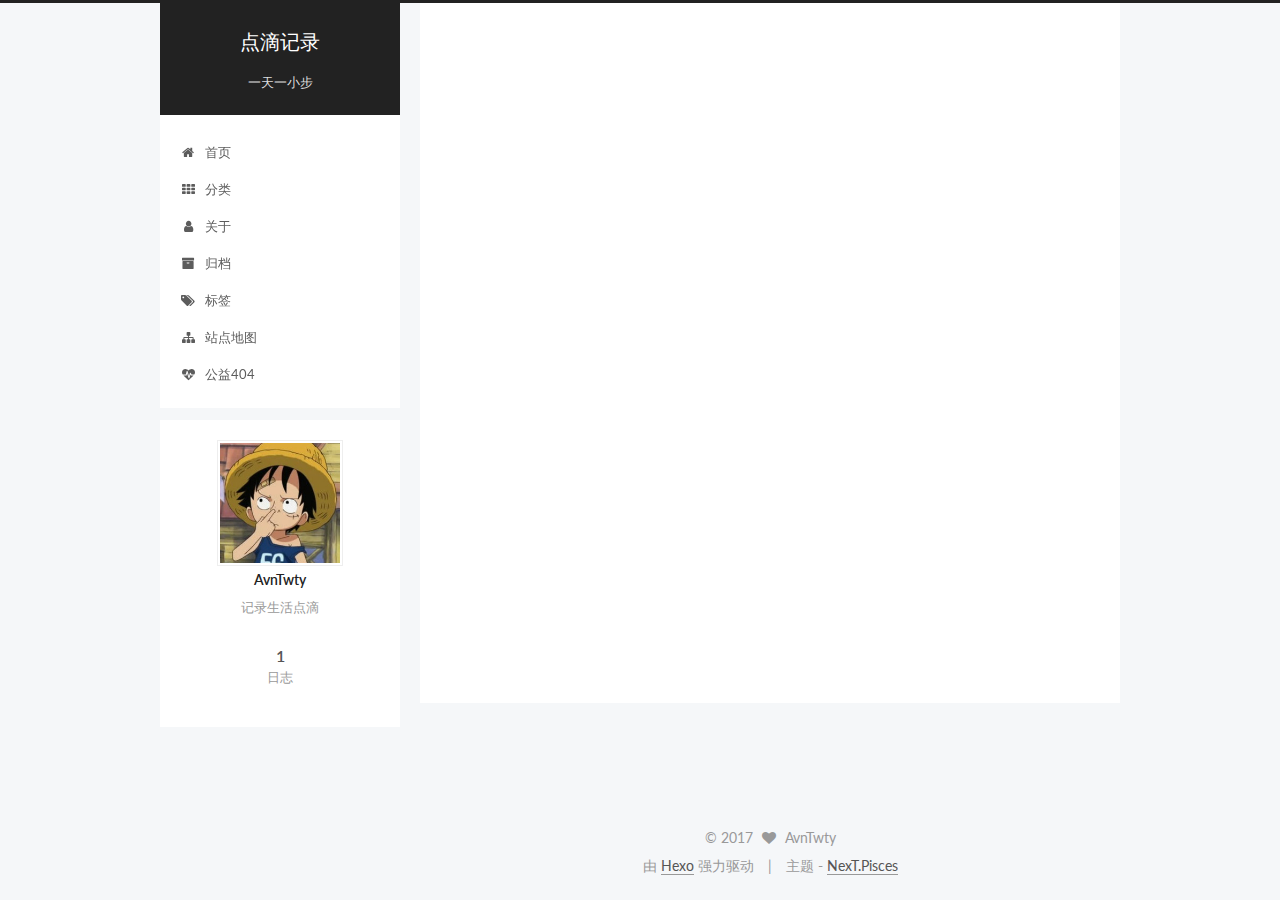
==== commit 4e45c65d: "Site updated: 2017-04-26 22:56:43" ====
--- a/index.html
+++ b/index.html
@@ -391,7 +391,7 @@
 <ul>
 <li>日志</li>
 <li>二级目录<br>tags:</li>
-<li>hello</li>
+<li></li>
 </ul>
 <hr>
 <p>摘要:<br>
